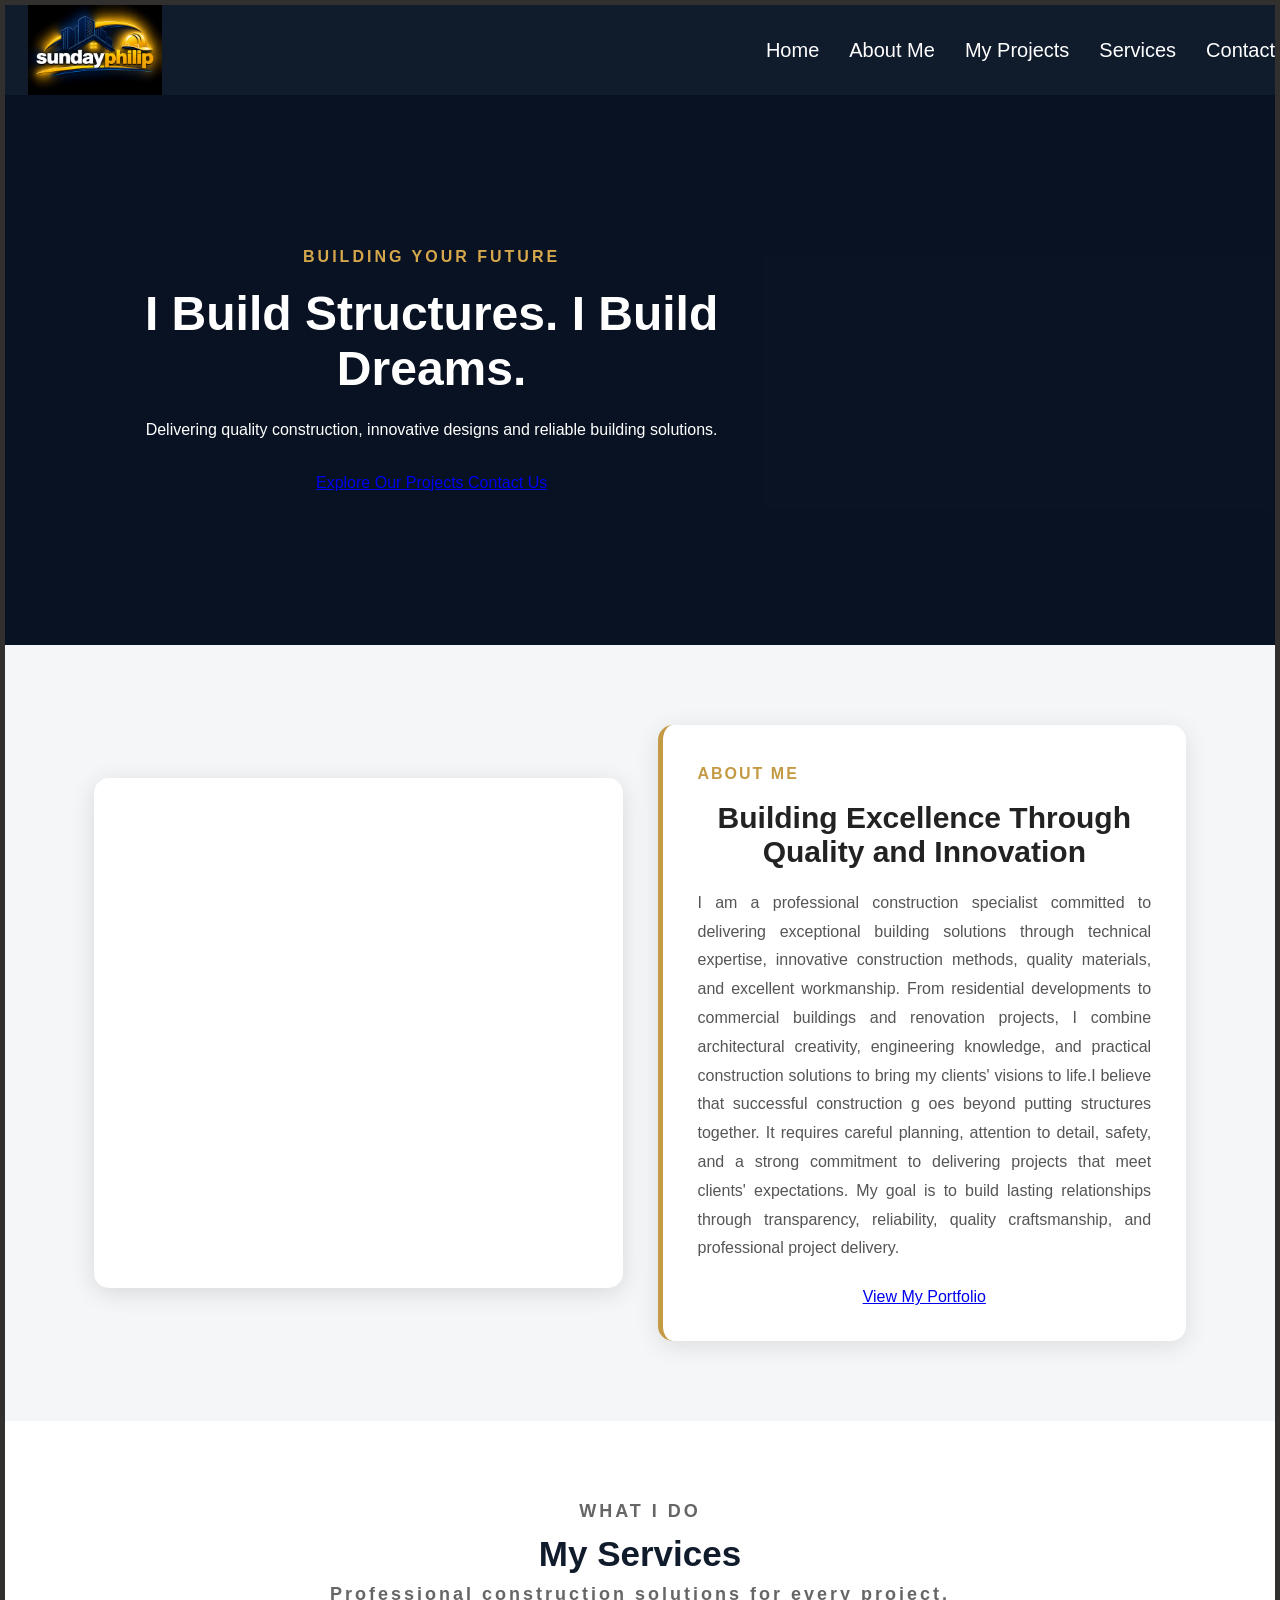
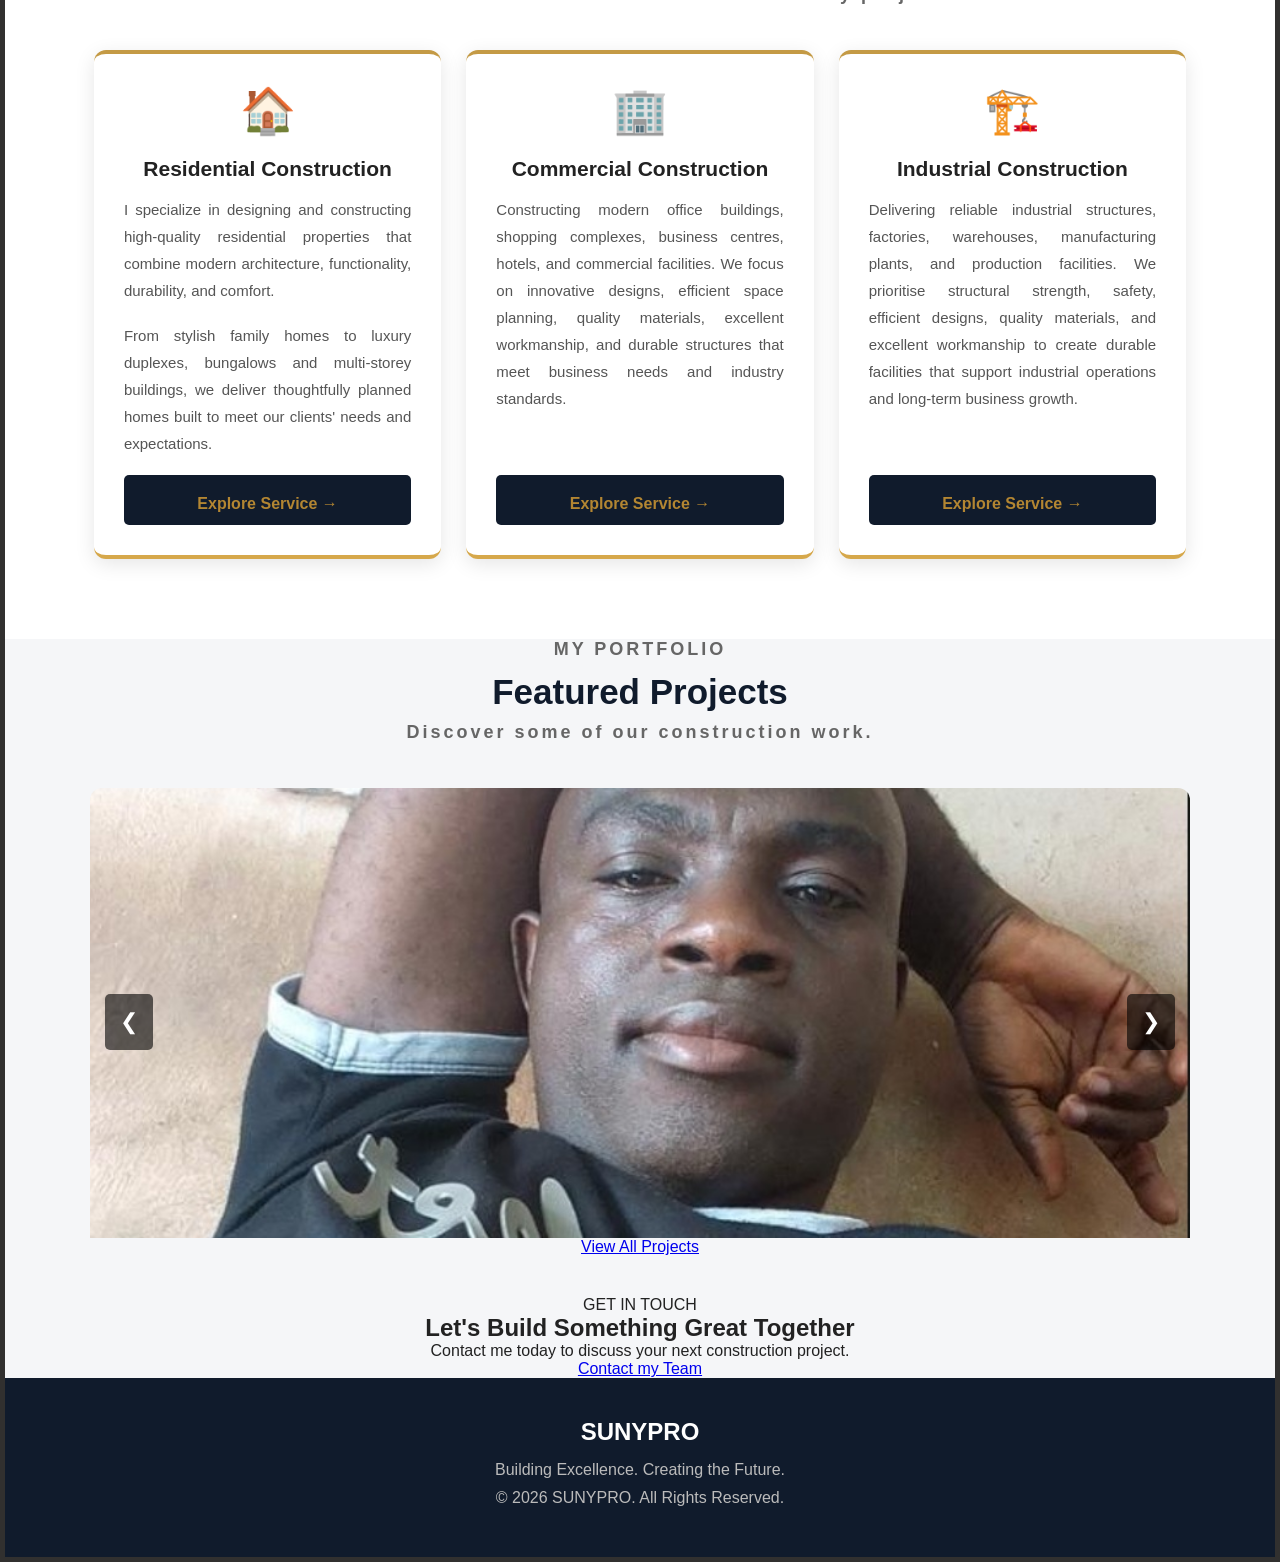
==== index.html @ 5f3d4f03 "Restore index.html to original state" ====
<!DOCTYPE html>
<html lang="en">

<head>
    <meta charset="UTF-8">
    <meta name="viewport" content="width=device-width, initial-scale=1.0">

    <title>BUILDPRO | Construction Company</title>

    <link rel="stylesheet" href="style.css">
</head>

<body>

    <!-- HEADER -->

    <header>

        <div class="logo">
            <img src="logo-1.jpg" alt="SUNYPRO Logo">
        </div>


        <nav>
            <a href="index.html">Home</a>
            <a href="#about">About Me</a>
            <a href="gallery.html">My Projects</a>
            <a href="#services">Services</a>
            <a href="#contact">Contact</a>
        </nav>

    </header>


    <!-- HERO SECTION -->

    <section class="hero">

        <div class="hero-content">

            <p class="subtitle">BUILDING YOUR FUTURE</p>

            <h1>
                I Build Structures.
                <span>I Build Dreams.</span>
            </h1>

            <p>
                Delivering quality construction,
                innovative designs and reliable
                building solutions.
            </p>

            <div class="hero-buttons">

                <a href="gallery.html" class="primary-btn">
                    Explore Our Projects
                </a>

                <a href="#contact" class="secondary-btn">
                    Contact Us
                </a>

            </div>

        </div>

    </section>


    <!-- ABOUT SECTION -->

    <section id="about" class="about">

        <!-- LEFT IMAGE CARD -->
        <div class="about-image-card">
            <div class="about-image"></div>
        </div>

        <!-- RIGHT CONTENT CARD -->
        <div class="about-content">

            <div class="about-card">

                <p class="subtitle">ABOUT ME</p>

                <h2>Building Excellence Through Quality and Innovation</h2>

            <p>    I am a professional construction specialist committed to delivering exceptional 
                building solutions through technical expertise, innovative construction methods, quality
                 materials, and excellent workmanship. From residential developments to commercial buildings
                  and renovation projects, I combine architectural creativity, engineering knowledge, and practical 
                  construction solutions to bring my clients' visions to life.I believe that successful construction g
                  oes beyond putting structures together. It requires careful planning, attention to detail, safety, 
                  and a strong commitment to delivering projects that meet clients' expectations. My goal is to build 
                  lasting relationships through transparency, reliability, quality craftsmanship, and professional project 
                  delivery.</p>

                <a href="gallery.html" class="primary-btn">
                    View My Portfolio
                </a>

            </div>

        </div>

    </section>
    </div>

</section>



    <!-- SERVICES SECTION -->

    <section id="services" class="services">

        <div class="section-heading">
            <p class="subtitle">WHAT I DO</p>
            <h2>My Services</h2>
            <p>Professional construction solutions for every project.</p>
        </div>

        <div class="service-grid">
            
                        
        <div class="service-card">

            <div class="service-icon">🏠</div>

            <h3>Residential Construction</h3>

            <p>
                I specialize in designing and constructing
                high-quality residential properties that combine
                modern architecture, functionality, durability,
                and comfort.
            </p>

            <p>
                From stylish family homes to luxury duplexes,
                bungalows and multi-storey buildings, we deliver
                thoughtfully planned homes built to meet our
                clients' needs and expectations.
            </p>

            <a href="residential.html" class="service-link">
                Explore Service →
            </a>

        </div>



            <div class="service-card">
                <div class="service-icon">🏢</div>
                <h3>Commercial Construction</h3>
                <p>
                Constructing modern office buildings, shopping
                complexes, business centres, hotels, and commercial
                facilities. We focus on innovative designs, efficient
                space planning, quality materials, excellent
                workmanship, and durable structures that meet
                business needs and industry standards.
                </p>
                    <a href="gallery.html" class="service-link">
                        Explore Service →
                    </a>
            </div>

            <div class="service-card">
                <div class="service-icon">🏗️</div>
                <h3>Industrial Construction</h3>
                <p>
                 Delivering reliable industrial structures, factories,
                warehouses, manufacturing plants, and production
                facilities. We prioritise structural strength, safety,
                efficient designs, quality materials, and excellent
                workmanship to create durable facilities that support
                industrial operations and long-term business growth.
                </p>
                    <a href="gallery.html" class="service-link">
                        Explore Service →
                    </a>
            </div>

        </div>

    </section>


    <!-- PROJECT SECTION -->

    <section class="featured-projects">

        <div class="section-heading">

            <p class="subtitle">MY PORTFOLIO</p>

            <h2>Featured Projects</h2>

            <p>Discover some of our construction work.</p>

        </div>


            <div class="featured-slider">

                <div class="slider-track">

                    <div class="slide">
                        <img src="building-1.jpg" alt="Residential project">
                    </div>

                    <div class="slide">
                        <img src="building-2.jpg" alt="Commercial project">
                    </div>

                    <div class="slide">
                        <img src="building-3.jpg" alt="Construction project">
                    </div>

                    <div class="slide">
                        <img src="building-4.jpg" alt="Construction project">
                    </div>
                    

                    <div class="slide">
                        <img src="building-5.jpg" alt="Construction project">
                    </div>

                    <div class="slide">
                        <img src="building-7.jpg" alt="Construction project">
                    </div>

                <button class="slider-btn prev-slide">&#10094;</button>

                <button class="slider-btn next-slide">&#10095;</button>

                <div class="slider-dots"></div>

            </div>


        <div class="project-button">

            <a href="gallery.html" class="primary-btn">
                View All Projects
            </a>

        </div>

    </section>


    <!-- CONTACT SECTION -->

    <section id="contact" class="contact">

        <p class="subtitle">GET IN TOUCH</p>

        <h2>Let's Build Something Great Together</h2>

        <p>
            Contact me today to discuss your next construction project.
        </p>

        <a href="mailto:info@example.com" class="primary-btn">
            Contact my Team
        </a>

    </section>


    <!-- FOOTER -->

    <footer>

        <h2>SUNY<span>PRO</span></h2>

        <p>Building Excellence. Creating the Future.</p>

        <p>&copy; 2026 SUNYPRO. All Rights Reserved.</p>

    </footer>
<script src="script.js"></script>
</body>
</html>
---- style.css ----
/* GENERAL STYLING */
* {
    margin: 0;
    padding: 0;
    box-sizing: border-box;
}

html {
    scroll-behavior: smooth;
}
body {
    font-family: Arial, sans-serif;
    background: #f5f6f8;
    color: #222;
    text-align: center;

    border: 5px solid #31302f;
}

/* HEADER */

header {
    position: sticky;
    top: 0;
    z-index: 1000;
    display: flex;
    justify-content: space-between;
    align-items: center;
    padding: 0 0px 0 0;
    background: #101b2c;
    color: white;
    min-height: 90px;
}

.logo {
    height: 90px;
    display: flex;
    align-items: center;
}

.logo img {
    width: 180px;
    height: 90px;
    object-fit: contain;
    display: block;
}


nav {
    display: flex;
    gap: 30px;
}

nav a {
    text-decoration: none;
    color: white;
    font-size: 20px;
    transition: 0.3s;
}

nav a:hover {
    color: #d6a84b;
}

/* HERO SECTION */

/* HERO SECTION */

.hero {
    min-height: 550px;
    position: relative;
    overflow: hidden;

    display: flex;
    align-items: center;
    padding: 60px 8%;

    color: white;
    background: #101b2c;
}

/* SLIDING BACKGROUND IMAGES */

.hero::before {
    content: "";
    position: absolute;
    inset: 0;

    background-size: cover;
    background-position: center;

    animation: heroSlide 18s infinite;

    z-index: 0;
}

/* DARK OVERLAY */

.hero::after {
    content: "";
    position: absolute;
    inset: 0;

    background: rgba(5, 15, 30, 0.65);

    z-index: 1;
}

/* HERO TEXT */

.hero-content {
    max-width: 650px;
    position: relative;
    z-index: 2;
}

/* BACKGROUND SLIDE ANIMATION */


@keyframes heroSlide {

    0%, 18% {
        background-image: url("building-1.jpg");
        transform: scale(1);
    }

    20%, 38% {
        background-image: url("images/building-2.jpg");
        transform: scale(1.05);
    }

    40%, 58% {
        background-image: url("images/building-3.jpg");
        transform: scale(1);
    }

    60%, 78% {
        background-image: url("images/building-4.jpg");
        transform: scale(1.05);
    }

    80%, 98% {
        background-image: url("imagesbuilding-5.jpg");
        transform: scale(1);
    }

    100% {
        background-image: url("building-1.jpg");
        transform: scale(1);
    }
}


.hero-content {
    max-width: 650px;
}

.hero-content > p:first-child {
    color: #d6a84b;
    letter-spacing: 3px;
    font-weight: bold;
    margin-bottom: 20px;
}

.hero h1 {
    font-size: 48px;
    margin-bottom: 20px;
}

.hero-content > p:nth-child(3) {
    line-height: 1.7;
    margin-bottom: 30px;
}

.hero-btn {
    display: inline-block;
    padding: 14px 28px;
    background: #d6a84b;
    color: #101b2c;
    text-decoration: none;
    font-weight: bold;
    border-radius: 4px;
    transition: 0.3s;
}

.hero-btn:hover {
    background: white;
}

/* GALLERY SECTION */
.gallery-section {
    padding: 80px 8%;
}

.section-heading {
    text-align: center;
    margin-bottom: 35px;
}

.section-heading > p {
    color: #eb9b05;
    font-weight: bold;
    letter-spacing: 3px;
    margin-bottom: 12px;
    font-size: large;
}

.section-heading h2 {
    font-size: 36px;
    color: #101b2c;
    margin-bottom: 12px;
}

.section-heading span {
    color: #777;
}

/* FILTER BUTTONS */
.filters {
    display: flex;
    justify-content: center;
    flex-wrap: wrap;
    gap: 12px;
    margin-bottom: 40px;
}

.filters button {
    padding: 11px 22px;
    border: 1px solid #d6a84b;
    background: white;
    color: #101b2c;
    cursor: pointer;
    border-radius: 4px;
    transition: 0.3s;
}

.filters button:hover,
.filters button.active {
    background: #101b2c;
    color: white;
}

/* IMAGE GRID */
.gallery-grid {
    display: grid;
    grid-template-columns: repeat(3, 1fr);
    gap: 25px;
}

.gallery-item {
    position: relative;
    overflow: hidden;
    background: white;
    border-radius: 7px;
    cursor: pointer;
    box-shadow: 0 5px 20px rgba(0,0,0,0.08);
    transition: 0.3s;
}

.gallery-item:hover {
    transform: translateY(-7px);
    box-shadow: 0 12px 25px rgba(0,0,0,0.15);
}

.gallery-item img {
    width: 100%;
    height: 250px;
    object-fit: cover;
    display: block;
    transition: transform 0.5s;
}

.gallery-item:hover img {
    transform: scale(1.08);
}

.image-info {
    padding: 20px;
}

.image-info h3 {
    color: #101b2c;
    margin-bottom: 8px;
    font-size: 19px;
}

.image-info p {
    color: #888;
    font-size: 14px;
}

/* HIDE FILTERED IMAGES */
.gallery-item.hide {
    display: none;
}

/* LIGHTBOX */
.lightbox {
    display: none;
    position: fixed;
    z-index: 1000;
    inset: 0;
    background: rgba(0,0,0,0.95);

    justify-content: center;
    align-items: center;
    flex-direction: column;
    padding: 60px 20px 30px;
}

.lightbox img {
    max-width: 85%;
    max-height: 75vh;
    object-fit: contain;
}

.lightbox p {
    color: white;
    margin-top: 18px;
    text-align: center;
}

.close,
.prev,
.next {
    position: absolute;
    border: none;
    background: transparent;
    color: white;
    font-size: 35px;
    cursor: pointer;
}

.close {
    top: 20px;
    right: 35px;
}

.prev {
    left: 25px;
}

.next {
    right: 25px;
}

/* FOOTER */
footer {
    background: #101b2c;
    color: white;
    text-align: center;
    padding: 40px 20px;
}

footer h2 {
    margin-bottom: 15px;
}

footer p {
    margin: 10px 0;
    color: #bbb;
}

/* RESPONSIVE DESIGN */
@media (max-width: 900px) {

    .gallery-grid {
        grid-template-columns: repeat(2, 1fr);
    }

    .hero h1 {
        font-size: 38px;
    }
}

@media (max-width: 600px) {

    header {
        flex-direction: column;
        gap: 20px;
    }

    nav {
        gap: 15px;
        flex-wrap: wrap;
        justify-content: center;
    }

    .gallery-section {
        padding: 55px 5%;
    }

    .gallery-grid {
        grid-template-columns: 1fr;
    }

    .hero {
        min-height: 380px;
    }

    .hero h1 {
        font-size: 32px;
    }

    .section-heading h2 {
        font-size: 28px;
    }

    .lightbox img {
        max-width: 95%;
    }

    .prev {
        left: 5px;
    }

    .next {
        right: 5px;
    }
}


/* HOMEPAGE FEATURED PROJECTS SLIDER */

.featured-slider {
    position: relative;
    width: 90%;
    max-width: 1100px;
    margin: 40px auto;
    overflow: hidden;
    border-radius: 12px;
}

.slider-track {
    display: flex;
    transition: transform 0.6s ease-in-out;
}

.slide {
    flex: 0 0 100%;
    min-width: 100%;
}

.slide img {
    display: block;
    width: 100%;
    height: 450px;
    object-fit: cover;
}

/* PREVIOUS AND NEXT BUTTONS */

.slider-btn {
    position: absolute;
    top: 50%;
    transform: translateY(-50%);
    background: rgba(0, 0, 0, 0.6);
    color: white;
    border: none;
    padding: 15px;
    font-size: 22px;
    cursor: pointer;
    border-radius: 5px;
}

.prev-slide {
    left: 15px;
}

.next-slide {
    right: 15px;
}

/* SLIDER DOTS */

.slider-dots {
    display: flex;
    justify-content: center;
    gap: 10px;
    padding: 15px;
}

.slider-dot {
    width: 12px;
    height: 12px;
    border: none;
    border-radius: 50%;
    background: #aaa;
    cursor: pointer;
}

.slider-dot.active {
    background: #f39c12;
}

/* MOBILE RESPONSIVENESS */

@media (max-width: 600px) {
    .slide img {
        height: 250px;
    }

    .slider-btn {
        padding: 10px;
        font-size: 16px;
    }
}



/* SERVICE CARD DESIGN */

.service-card {
    background: white;
    padding: 35px 25px;
    border-radius: 12px;
    text-align: center;
    box-shadow: 0 5px 20px rgba(0,0,0,0.08);
    border-bottom: 4px solid #d6a84b;
    transition: 0.3s ease;
}

.service-card:hover {
    transform: translateY(-10px);
    box-shadow: 0 12px 25px rgba(0,0,0,0.15);
}

.service-icon {
    font-size: 50px;
    margin-bottom: 20px;
}

.service-card h3 {
    color: #101b2c;
    font-size: 21px;
    margin-bottom: 15px;
}

.service-card p {
    color: #111010;
    line-height: 1.7;
    margin-bottom: 20px;
    text-align: center;
    font-size: 18px;

}

.service-link {
    display: inline-block;
    background: #101b2c;
    color: white;
    padding: 12px 20px;
    text-decoration: none;
    border-radius: 5px;
    transition: 0.3s;
}

.service-link:hover {
    background: #d6a84b;
    color: #101b2c;
}


/* ABOUT SECTION */

.about {
    display: grid;
    grid-template-columns: 1fr 1fr;
    align-items: center;
    gap: 35px;
    padding: 80px 7%;
    background: #f5f6f8;
}

/* LEFT IMAGE CARD */

.about-image-card {
    background: white;
    padding: 15px;
    border-radius: 15px;
    box-shadow: 0 5px 25px rgba(0,0,0,0.12);
}

.about-image {
    width: 100%;
    min-height: 480px;
    background: url("images/building-7.jpg") center/cover no-repeat;
    border-radius: 10px;
}

/* RIGHT CONTENT CARD */

.about-content {
    width: 100%;
}

.about-card {
    background: white;
    padding: 35px;
    border-radius: 15px;
    box-shadow: 0 5px 25px rgba(0,0,0,0.10);
    border-left: 5px solid #c49a45;
}

.about-card .subtitle {
    color: #c49a45;
    font-weight: bold;
    letter-spacing: 2px;
    margin-bottom: 12px;
}

.about-card h2 {
    font-size: 30px;
    margin-bottom: 20px;
    color: #222;
}

.about-card p {
    text-align: justify;
    line-height: 1.8;
    color: #555;
    margin-bottom: 15px;
}

.about-card .primary-btn {
    display: inline-block;
    margin-top: 10px;
}

/* ABOUT RESPONSIVENESS */

@media (max-width: 900px) {
    .about {
        grid-template-columns: 1fr;
    }

    .about-image {
        min-height: 350px;
    }
}

@media (max-width: 600px) {
    .about {
        padding: 45px 5%;
        gap: 25px;
    }

    .about-image {
        min-height: 260px;
    }

    .about-card {
        padding: 22px;
    }

    .about-card h2 {
        font-size: 24px;
    }
}

.about-card p {
    text-align: justify;
    line-height: 1.8;
    color: #555;
    margin-bottom: 15px;
}


/* SERVICES SECTION */

.services {
    padding: 80px 7%;
    background: #ffffff;
}

.section-heading {
    text-align: center;
    margin-bottom: 45px;
}

.section-heading h2 {
    font-size: 35px;
    margin: 10px 0;
}

.section-heading p {
    color: #666;
}


/* SERVICE GRID */

.service-grid {
    display: grid;
    grid-template-columns: repeat(3, minmax(0, 1fr));
    gap: 25px;
    align-items: stretch;
}


/* SERVICE CARDS */

.service-card {
    background: #ffffff;
    padding: 30px;
    border-radius: 12px;
    box-shadow: 0 5px 20px rgba(0,0,0,0.10);
    border-top: 4px solid #c49a45;

    display: flex;
    flex-direction: column;

    transition: transform 0.3s ease,
                box-shadow 0.3s ease;
}

.service-card:hover {
    transform: translateY(-8px);
    box-shadow: 0 10px 30px rgba(0,0,0,0.15);
}

.service-icon {
    font-size: 45px;
    margin-bottom: 20px;
}

.service-card h3 {
    font-size: 21px;
    margin-bottom: 15px;
    color: #222;
}

.service-card p {
    font-size: 15px;
    line-height: 1.8;
    color: #555;
    text-align: justify;
    margin-bottom: 18px;
}

.service-link {
    display: inline-block;
    margin-top: auto;
    padding-top: 20px;
    color: #b38632;
    font-weight: bold;
    text-decoration: none;
}

.service-link:hover {
    color: #222;
}


/* TABLET */

@media (max-width: 900px) {

    .about {
        grid-template-columns: 1fr;
    }

    .about-image {
        min-height: 350px;
    }

    .service-grid {
        grid-template-columns: repeat(2, 1fr);
    }

}


/* MOBILE */

@media (max-width: 600px) {

    .about {
        padding: 45px 5%;
        gap: 25px;
    }

    .about-image {
        min-height: 260px;
    }

    .about-card {
        padding: 22px;
    }

    .about-card h2 {
        font-size: 24px;
    }

    .services {
        padding: 50px 5%;
    }

    .section-heading h2 {
        font-size: 28px;
    }

    .service-grid {
        grid-template-columns: 1fr;
        gap: 25px;
    }

    .service-card {
        padding: 25px;
    }

}

@media (max-width: 768px) {

    .about {
        grid-template-columns: 1fr;
        padding: 40px 5%;
    }

    .about-image {
        height: 300px;
    }

    .about-card {
        padding: 25px;
    }

}
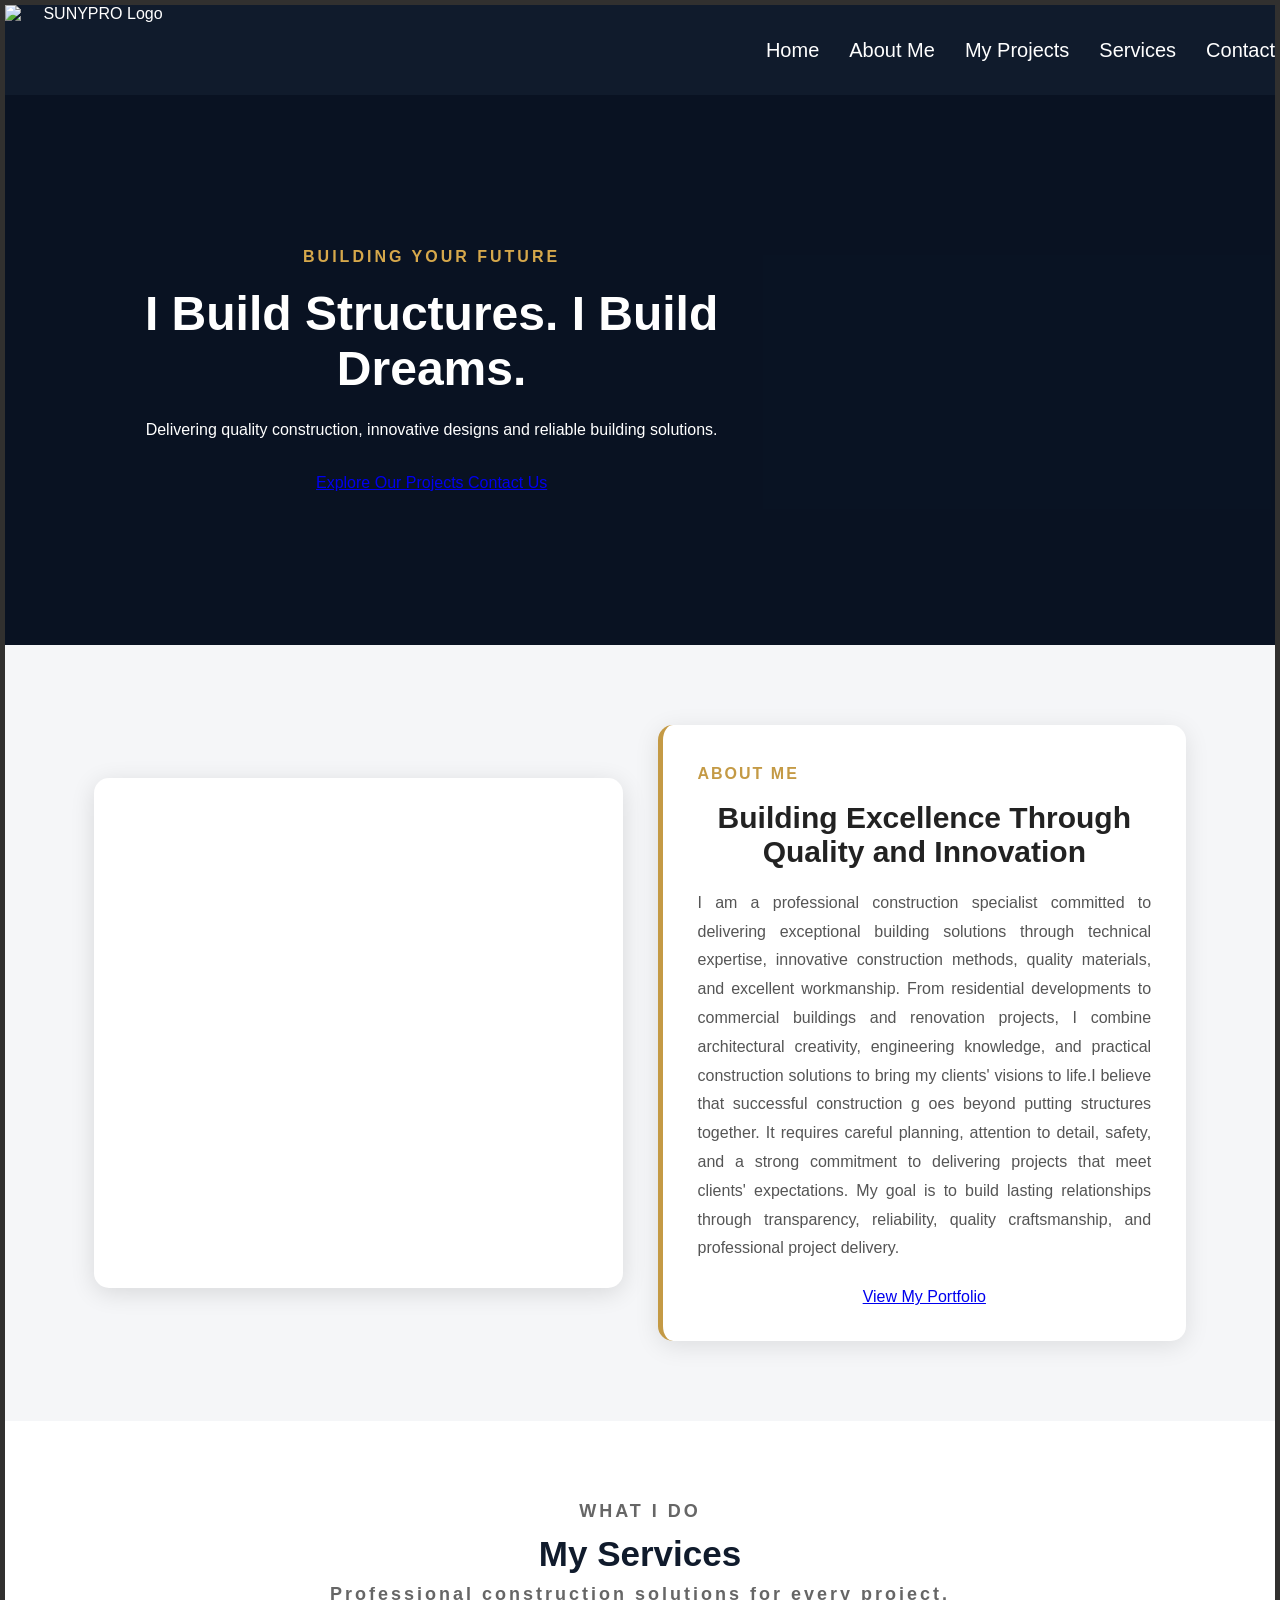
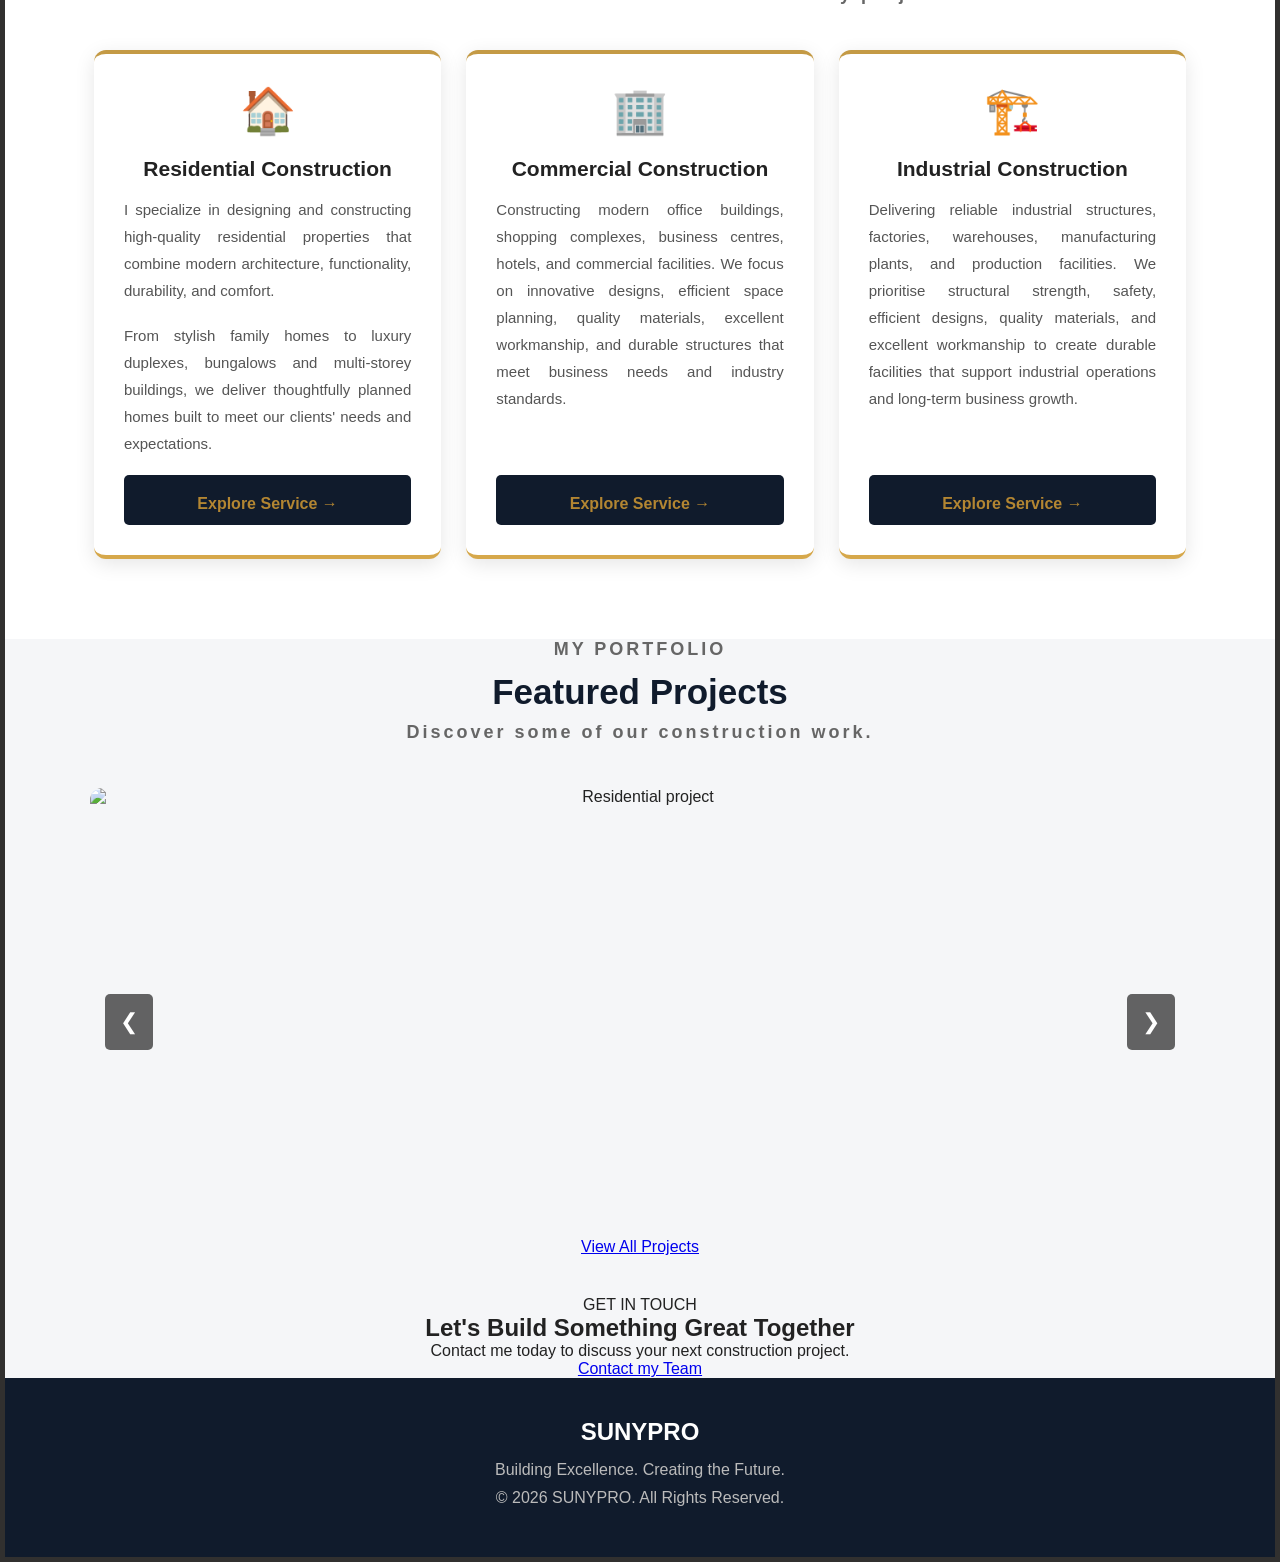
==== commit 2876c8b6: "Refactor index.html with new image paths Updated image paths and added hero background slides." ====
--- a/index.html
+++ b/index.html
@@ -18,7 +18,7 @@
     <header>
 
         <div class="logo">
-            <img src="logo-1.jpg" alt="SUNYPRO Logo">
+            <img src="images/logo-1.jpg" alt="SUNYPRO Logo">
         </div>
 
 
@@ -36,6 +36,16 @@
     <!-- HERO SECTION -->
 
     <section class="hero">
+        <!-- HERO BACKGROUND SLIDES -->
+
+                <div class="hero-bg"></div>
+                <div class="hero-bg"></div>
+
+                <!-- HERO CONTENT -->
+
+                <div class="hero-content">
+                    <!-- Keep your existing hero text and buttons here -->
+                </div>
 
         <div class="hero-content">
 
@@ -210,28 +220,28 @@
                 <div class="slider-track">
 
                     <div class="slide">
-                        <img src="building-1.jpg" alt="Residential project">
-                    </div>
-
-                    <div class="slide">
-                        <img src="building-2.jpg" alt="Commercial project">
-                    </div>
-
-                    <div class="slide">
-                        <img src="building-3.jpg" alt="Construction project">
-                    </div>
-
-                    <div class="slide">
-                        <img src="building-4.jpg" alt="Construction project">
+                        <img src="images/building-1.jpg" alt="Residential project">
+                    </div>
+
+                    <div class="slide">
+                        <img src="images/building-2.jpg" alt="Commercial project">
+                    </div>
+
+                    <div class="slide">
+                        <img src="images/building-3.jpg" alt="Construction project">
+                    </div>
+
+                    <div class="slide">
+                        <img src="images/building-4.jpg" alt="Construction project">
                     </div>
                     
 
                     <div class="slide">
-                        <img src="building-5.jpg" alt="Construction project">
-                    </div>
-
-                    <div class="slide">
-                        <img src="building-7.jpg" alt="Construction project">
+                        <img src="images/building-5.jpg" alt="Construction project">
+                    </div>
+
+                    <div class="slide">
+                        <img src="images/building-7.jpg" alt="Construction project">
                     </div>
 
                 <button class="slider-btn prev-slide">&#10094;</button>
--- a/style.css
+++ b/style.css
@@ -126,22 +126,22 @@
     }
 
     20%, 38% {
-        background-image: url("images/building-2.jpg");
+        background-image: url("building-2.jpg");
         transform: scale(1.05);
     }
 
     40%, 58% {
-        background-image: url("images/building-3.jpg");
+        background-image: url("building-3.jpg");
         transform: scale(1);
     }
 
     60%, 78% {
-        background-image: url("images/building-4.jpg");
+        background-image: url("building-4.jpg");
         transform: scale(1.05);
     }
 
     80%, 98% {
-        background-image: url("imagesbuilding-5.jpg");
+        background-image: url("building-5.jpg");
         transform: scale(1);
     }
 
@@ -585,7 +585,7 @@
 .about-image {
     width: 100%;
     min-height: 480px;
-    background: url("images/building-7.jpg") center/cover no-repeat;
+    background: url("building-7.jpg") center/cover no-repeat;
     border-radius: 10px;
 }
 
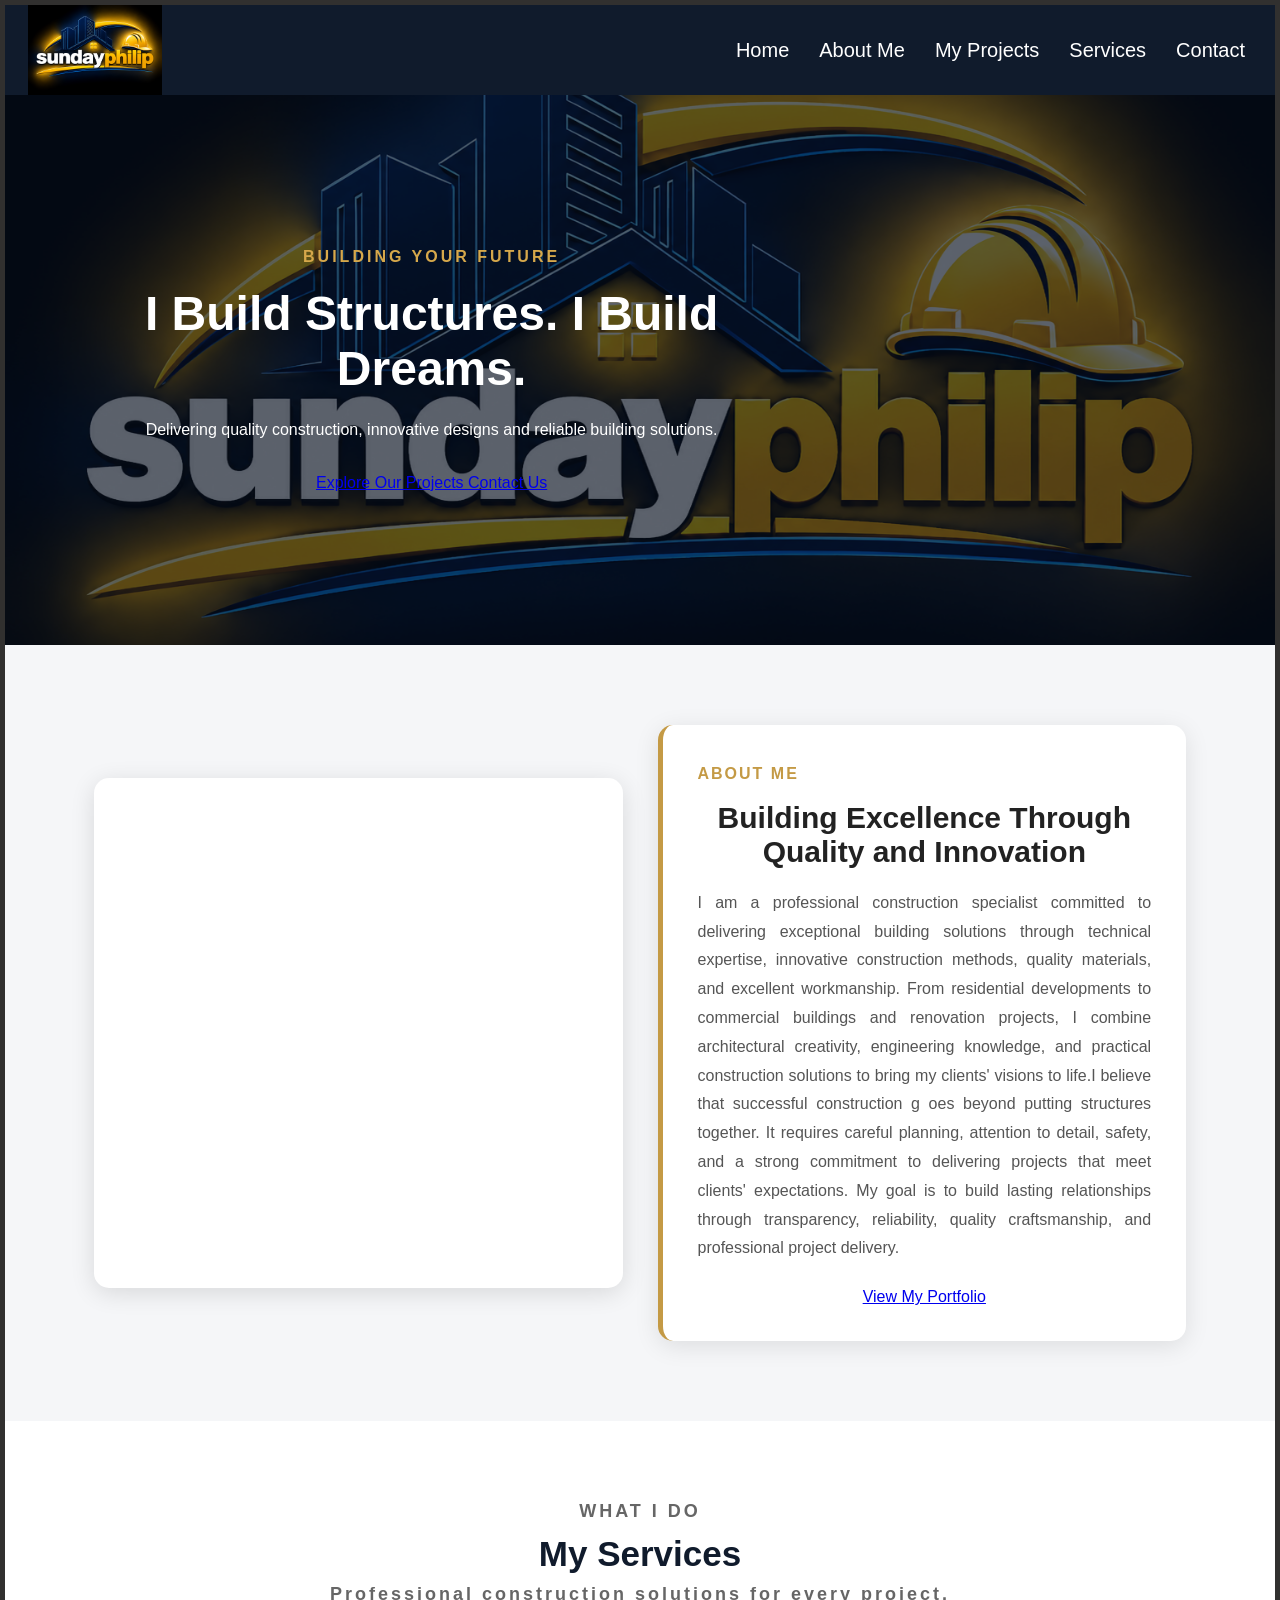
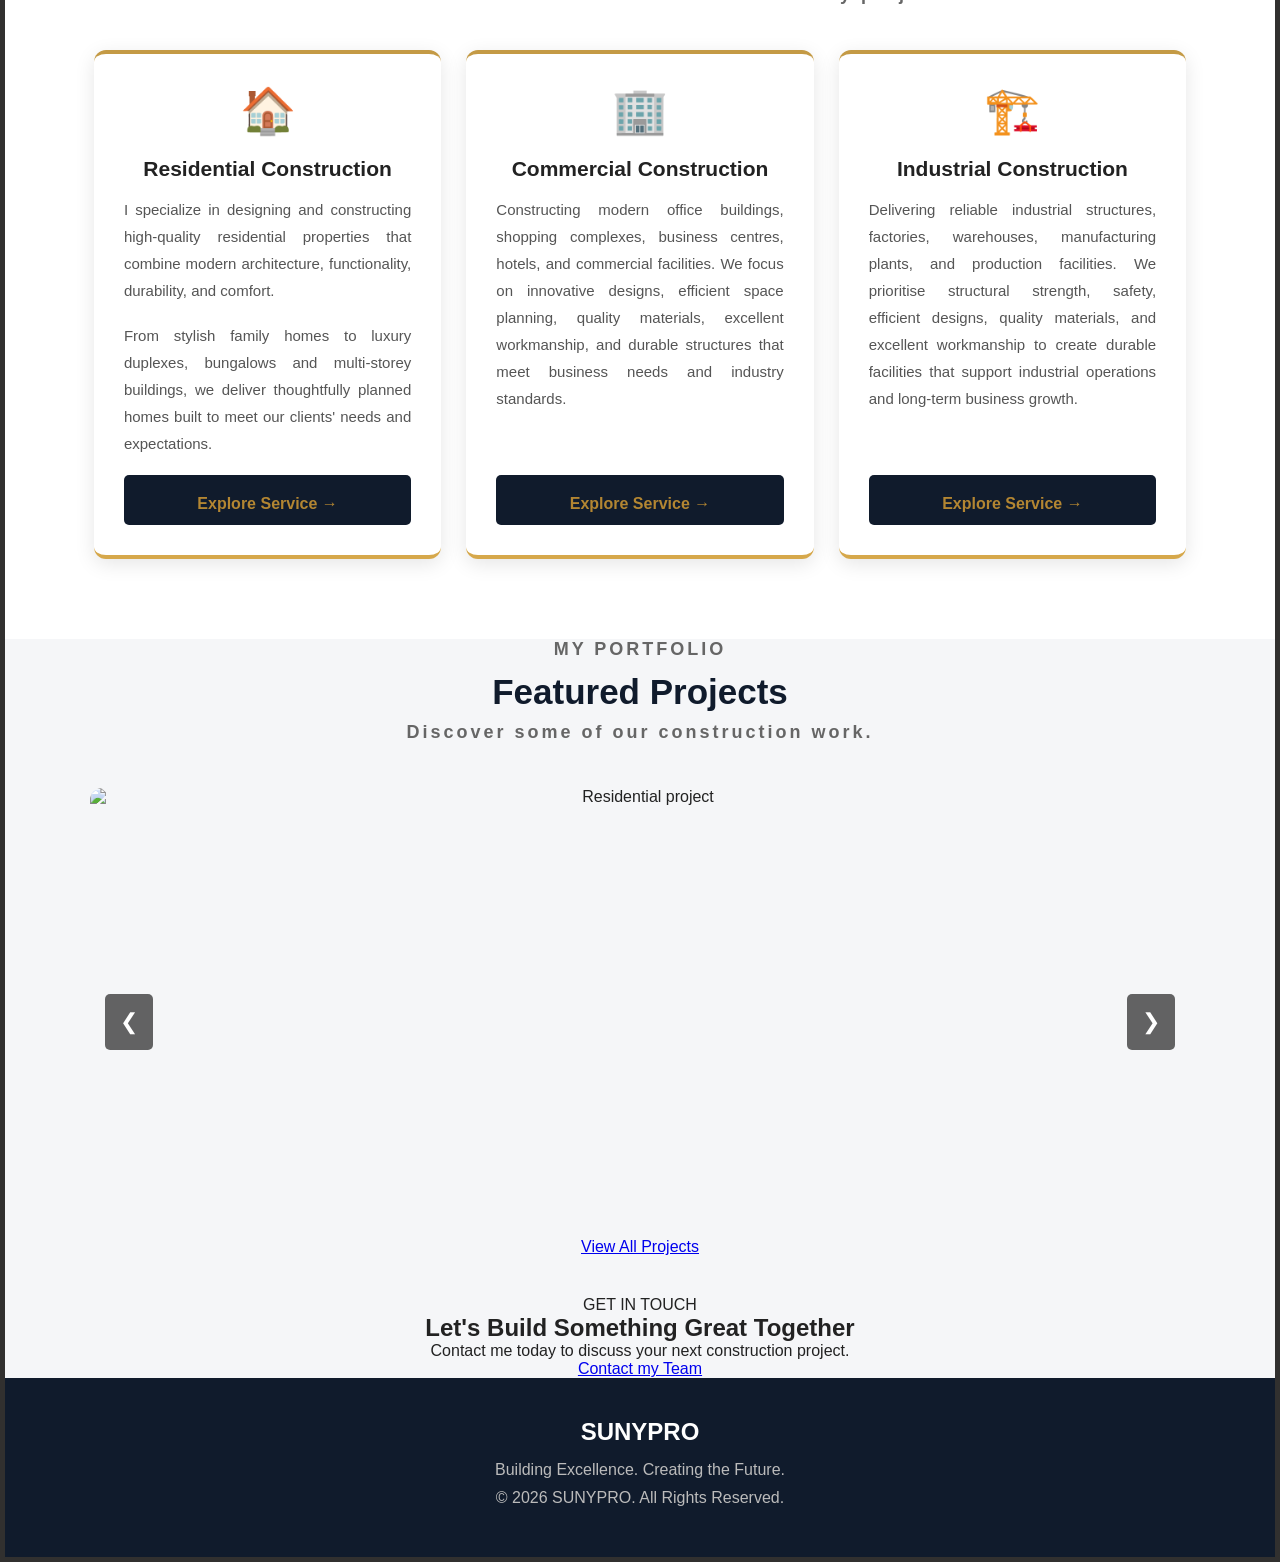
==== commit 093775f4: "Update index.html" ====
--- a/index.html
+++ b/index.html
@@ -18,7 +18,7 @@
     <header>
 
         <div class="logo">
-            <img src="images/logo-1.jpg" alt="SUNYPRO Logo">
+            <img src="logo-1.jpg" alt="SUNYPRO Logo">
         </div>
 
 
--- a/style.css
+++ b/style.css
@@ -27,7 +27,7 @@
     display: flex;
     justify-content: space-between;
     align-items: center;
-    padding: 0 0px 0 0;
+    padding: 0 30px 0 0;
     background: #101b2c;
     color: white;
     min-height: 90px;
@@ -81,18 +81,39 @@
 }
 
 /* SLIDING BACKGROUND IMAGES */
-
-.hero::before {
-    content: "";
+/* HERO SECTION */
+
+.hero {
+    min-height: 550px;
+    position: relative;
+    overflow: hidden;
+
+    display: flex;
+    align-items: center;
+    padding: 60px 8%;
+
+    background: #101b2c;
+    color: white;
+}
+
+/* HERO BACKGROUND SLIDES */
+
+.hero-bg {
     position: absolute;
     inset: 0;
 
     background-size: cover;
     background-position: center;
-
-    animation: heroSlide 18s infinite;
-
-    z-index: 0;
+    background-repeat: no-repeat;
+
+    opacity: 0;
+    transition: opacity 1.5s ease-in-out;
+}
+
+/* ACTIVE SLIDE */
+
+.hero-bg.active {
+    opacity: 1;
 }
 
 /* DARK OVERLAY */
@@ -103,54 +124,17 @@
     inset: 0;
 
     background: rgba(5, 15, 30, 0.65);
-
     z-index: 1;
-}
-
-/* HERO TEXT */
+    pointer-events: none;
+}
+
+/* HERO CONTENT */
 
 .hero-content {
-    max-width: 650px;
     position: relative;
     z-index: 2;
-}
-
-/* BACKGROUND SLIDE ANIMATION */
-
-
-@keyframes heroSlide {
-
-    0%, 18% {
-        background-image: url("building-1.jpg");
-        transform: scale(1);
-    }
-
-    20%, 38% {
-        background-image: url("building-2.jpg");
-        transform: scale(1.05);
-    }
-
-    40%, 58% {
-        background-image: url("building-3.jpg");
-        transform: scale(1);
-    }
-
-    60%, 78% {
-        background-image: url("building-4.jpg");
-        transform: scale(1.05);
-    }
-
-    80%, 98% {
-        background-image: url("building-5.jpg");
-        transform: scale(1);
-    }
-
-    100% {
-        background-image: url("building-1.jpg");
-        transform: scale(1);
-    }
-}
-
+    max-width: 650px;
+}
 
 .hero-content {
     max-width: 650px;
@@ -585,7 +569,7 @@
 .about-image {
     width: 100%;
     min-height: 480px;
-    background: url("building-7.jpg") center/cover no-repeat;
+    background: url("images/building-7.jpg") center/cover no-repeat;
     border-radius: 10px;
 }
 
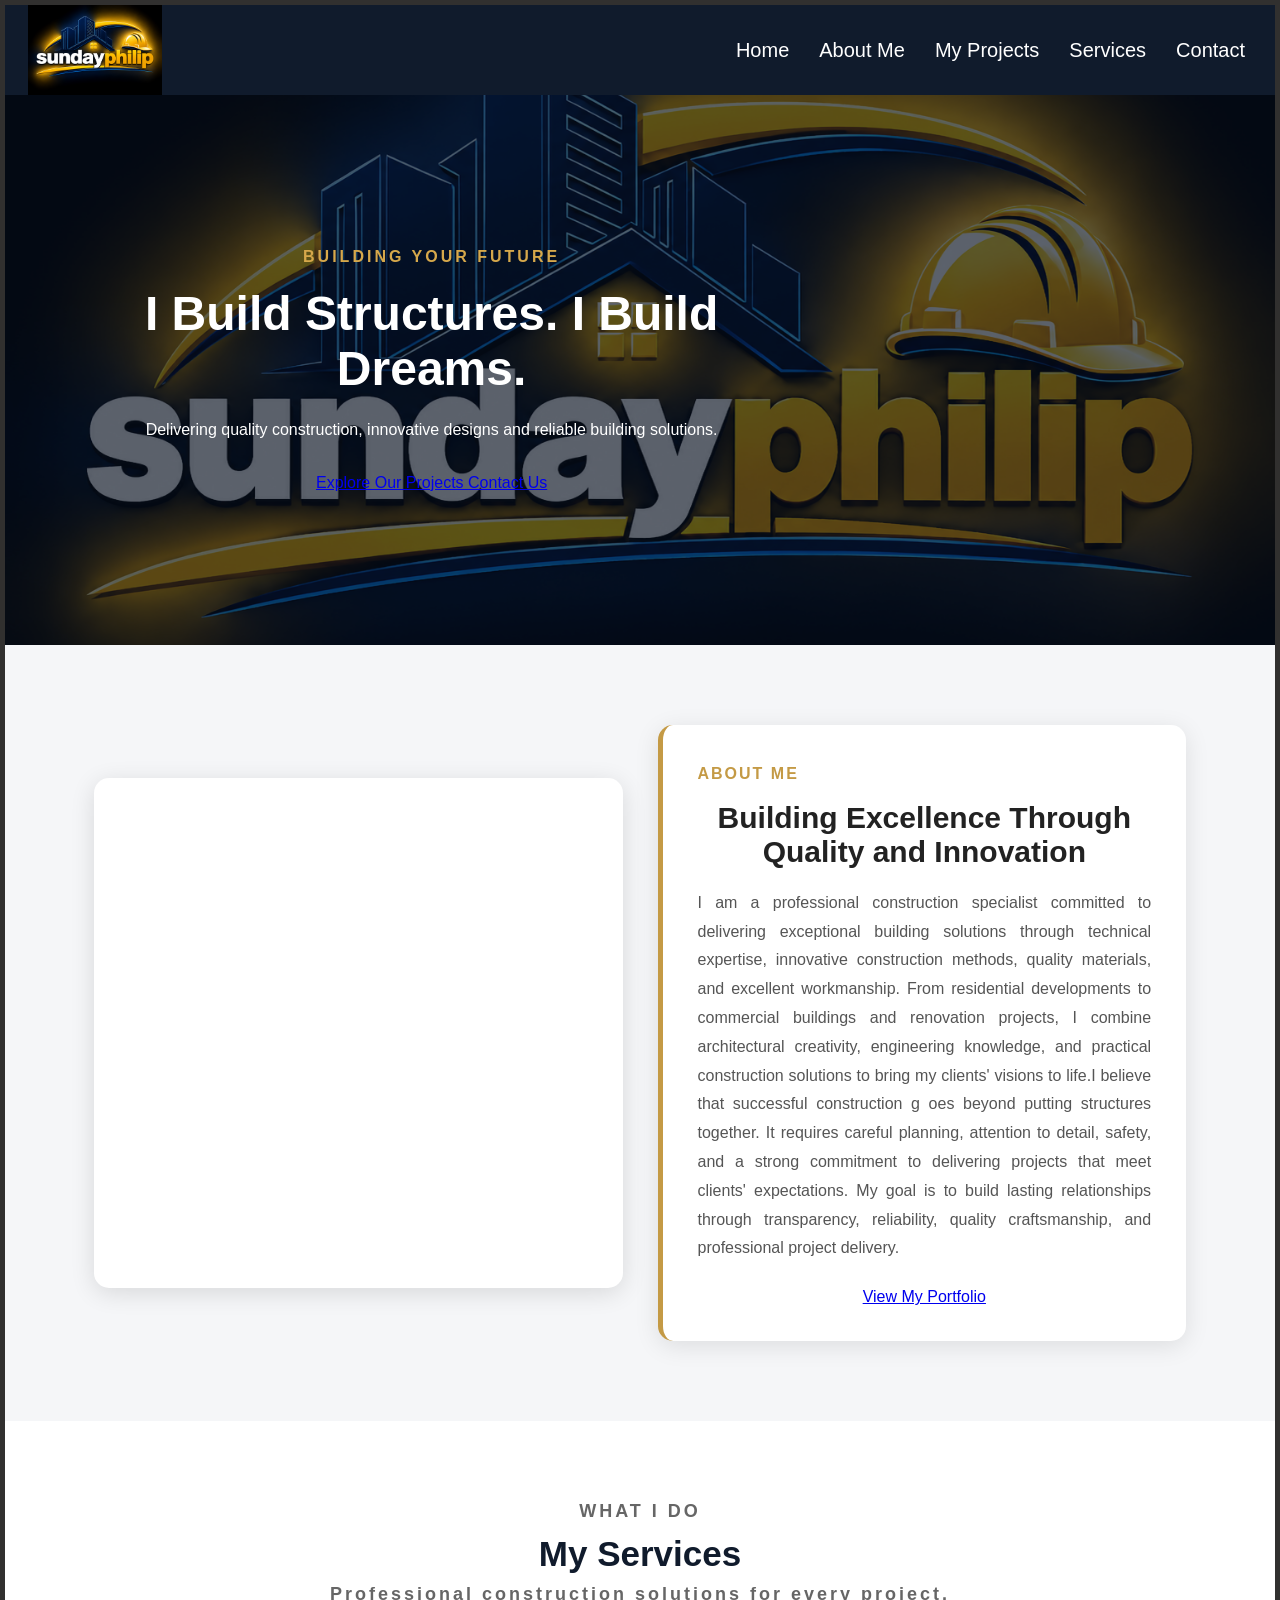
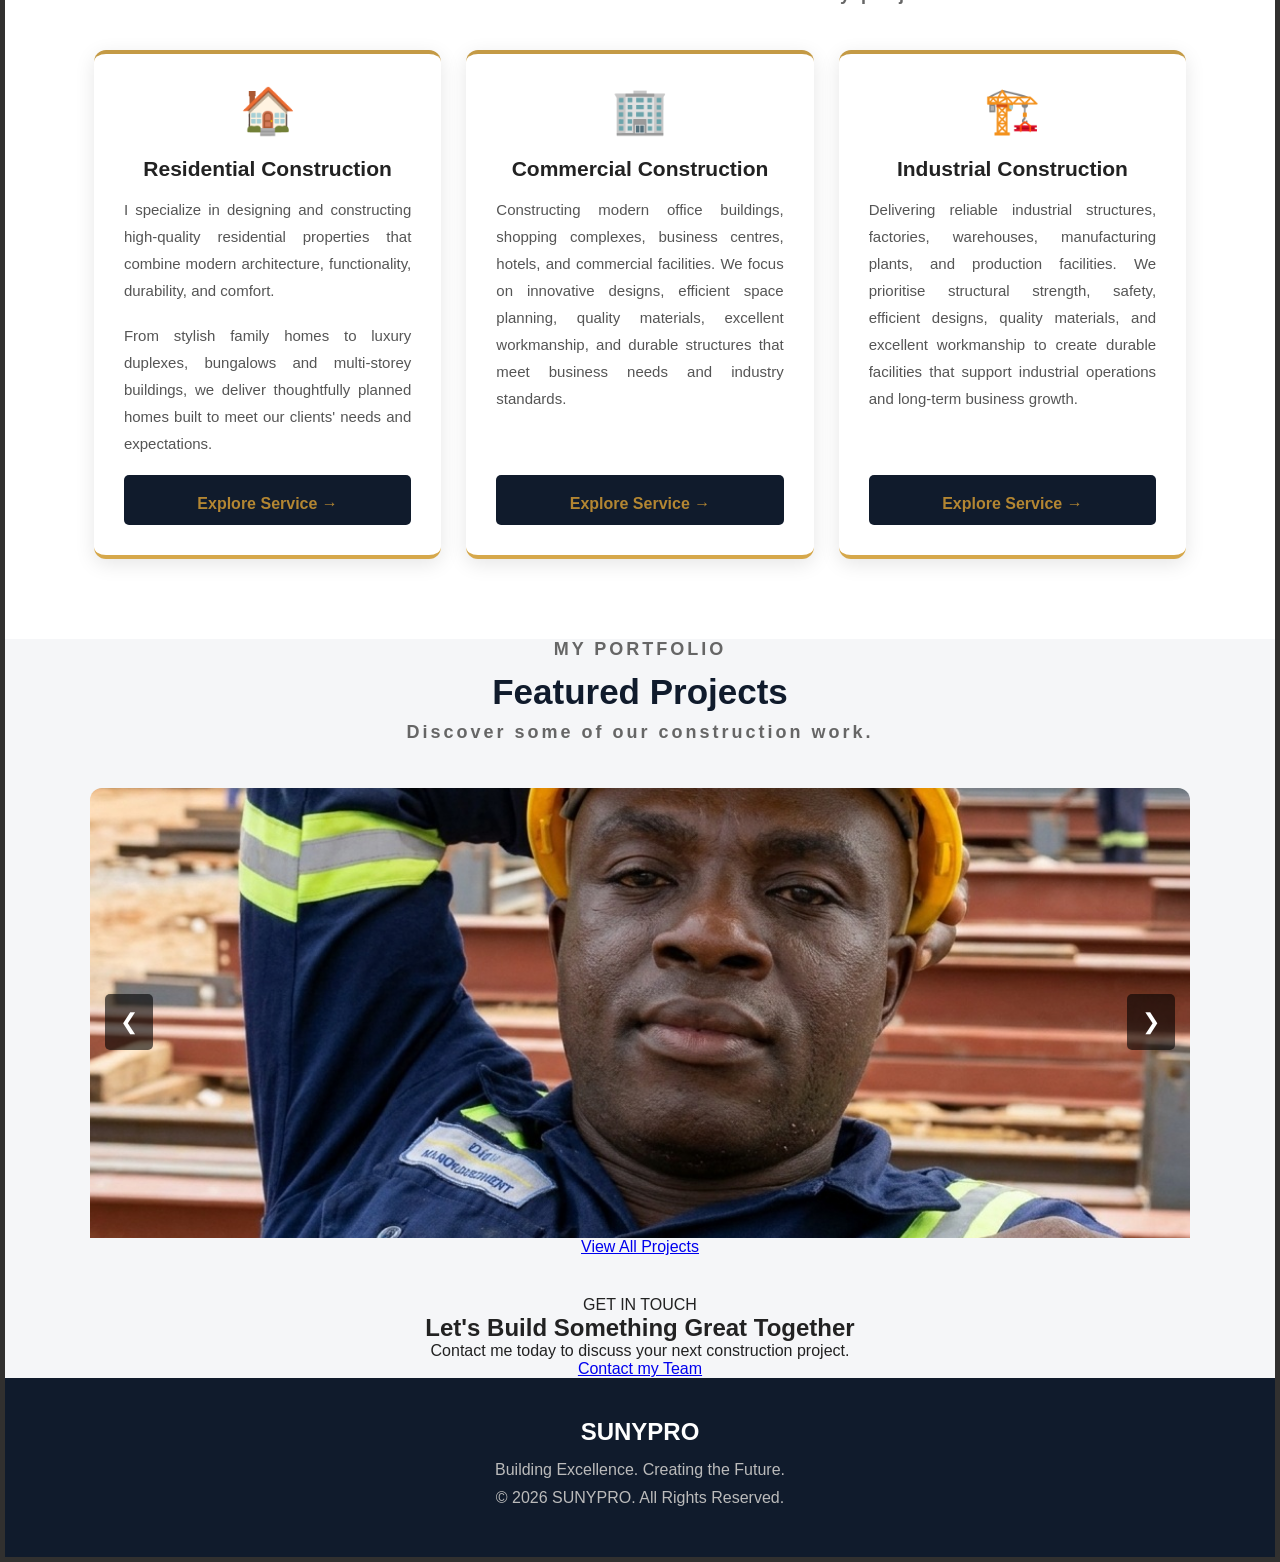
==== commit 1c583d5f: "Restore index.html with original content" ====
--- a/index.html
+++ b/index.html
@@ -220,28 +220,28 @@
                 <div class="slider-track">
 
                     <div class="slide">
-                        <img src="images/building-1.jpg" alt="Residential project">
-                    </div>
-
-                    <div class="slide">
-                        <img src="images/building-2.jpg" alt="Commercial project">
-                    </div>
-
-                    <div class="slide">
-                        <img src="images/building-3.jpg" alt="Construction project">
-                    </div>
-
-                    <div class="slide">
-                        <img src="images/building-4.jpg" alt="Construction project">
+                        <img src="building-1.jpg" alt="Residential project">
+                    </div>
+
+                    <div class="slide">
+                        <img src="building-2.jpg" alt="Commercial project">
+                    </div>
+
+                    <div class="slide">
+                        <img src="building-3.jpg" alt="Construction project">
+                    </div>
+
+                    <div class="slide">
+                        <img src="building-4.jpg" alt="Construction project">
                     </div>
                     
 
                     <div class="slide">
-                        <img src="images/building-5.jpg" alt="Construction project">
-                    </div>
-
-                    <div class="slide">
-                        <img src="images/building-7.jpg" alt="Construction project">
+                        <img src="building-5.jpg" alt="Construction project">
+                    </div>
+
+                    <div class="slide">
+                        <img src="building-7.jpg" alt="Construction project">
                     </div>
 
                 <button class="slider-btn prev-slide">&#10094;</button>
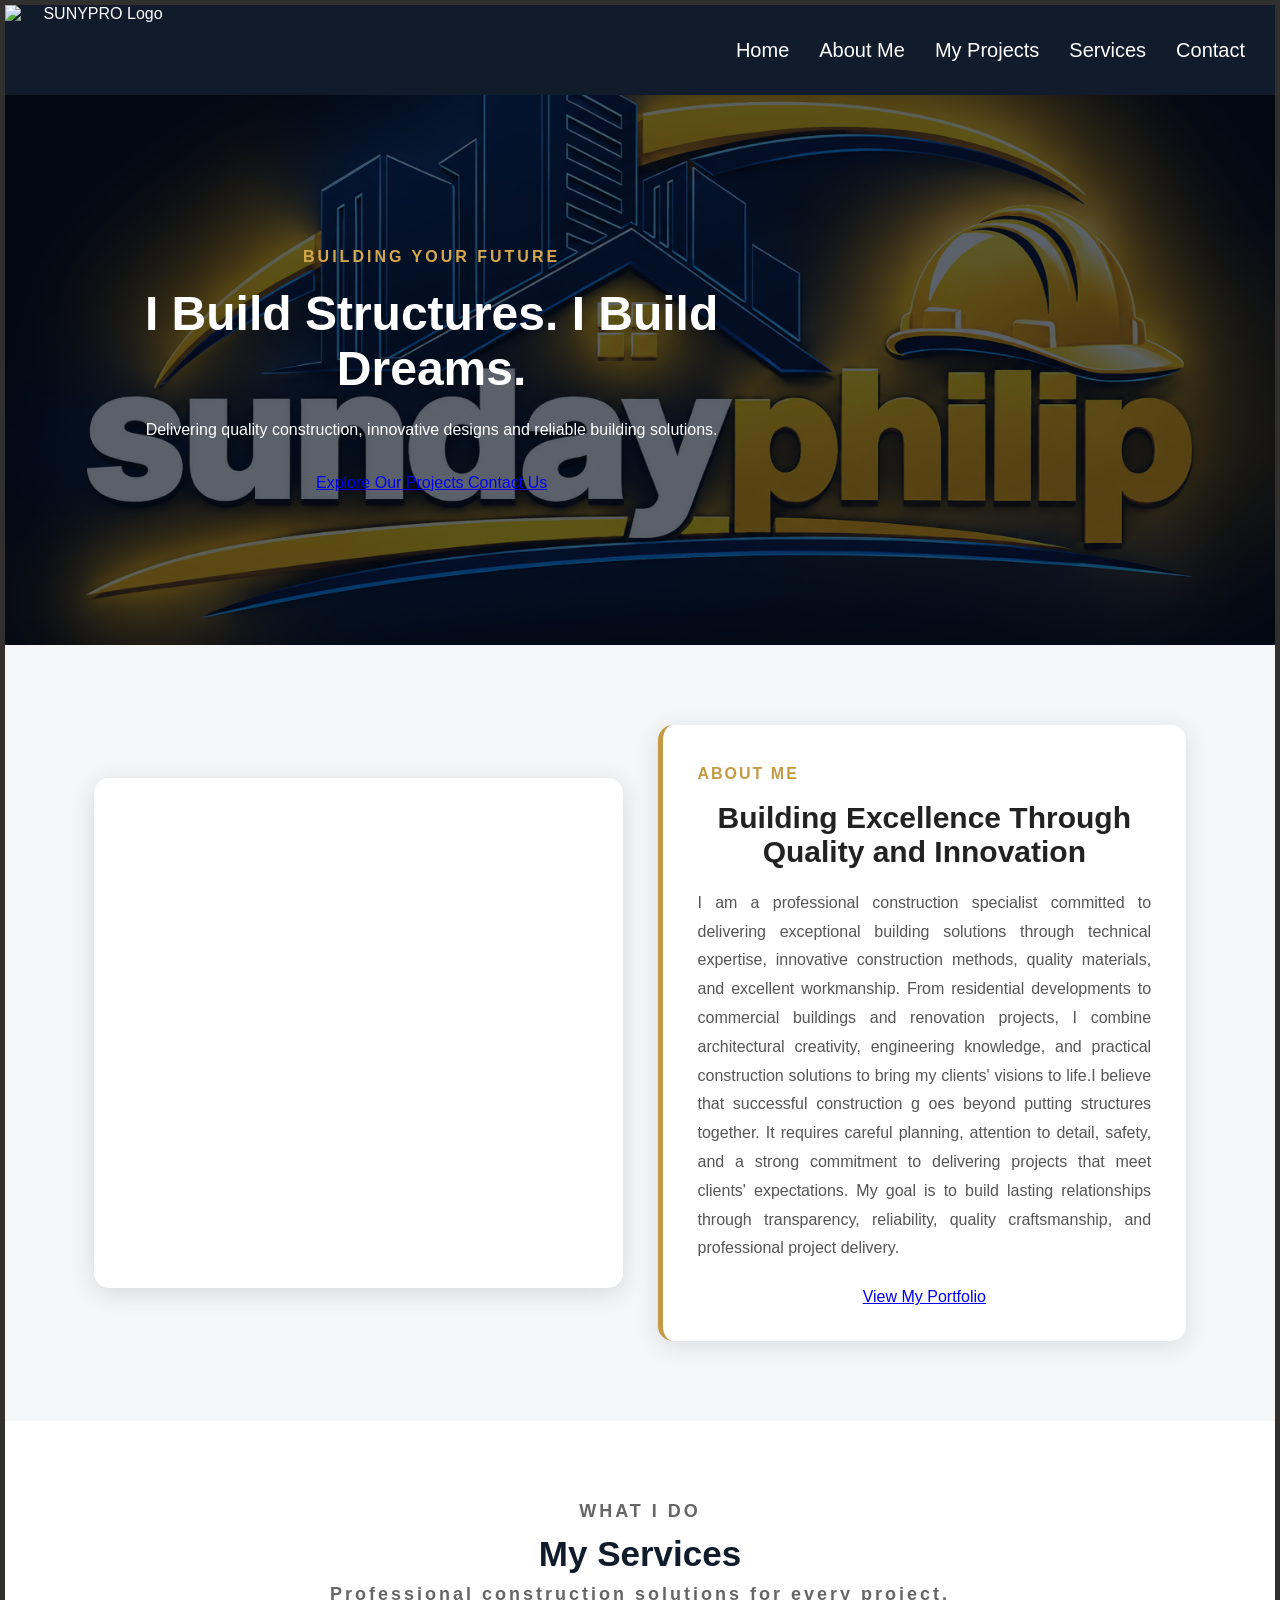
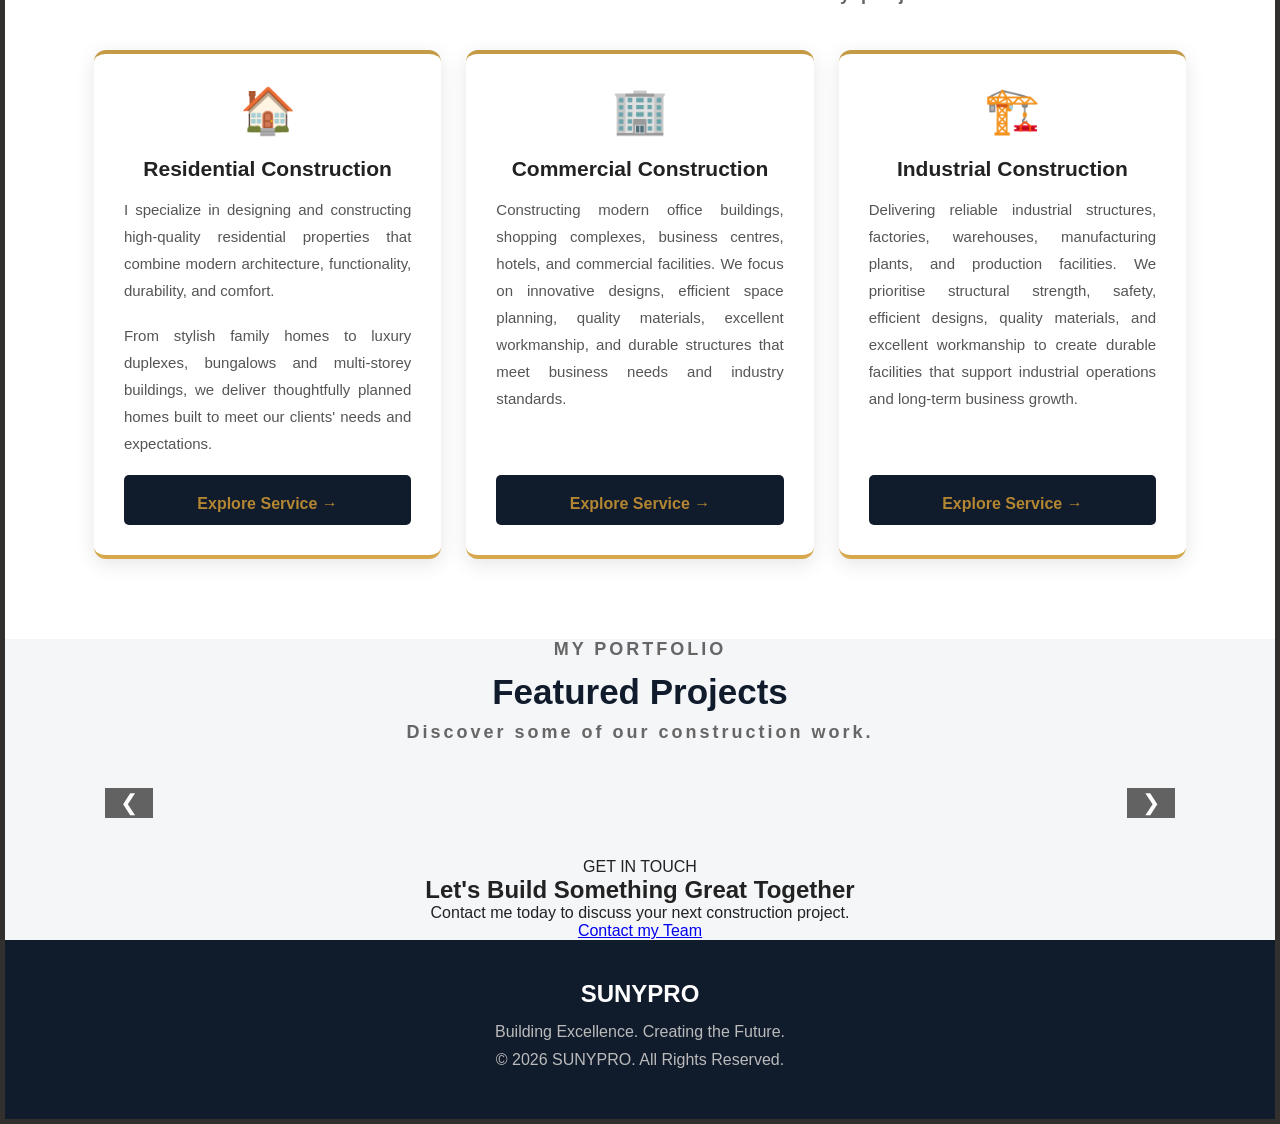
==== commit a0f2576f: "Refactor index.html with updated content and structure Updated HTML structure and content for the co" ====
--- a/index.html
+++ b/index.html
@@ -18,7 +18,7 @@
     <header>
 
         <div class="logo">
-            <img src="logo-1.jpg" alt="SUNYPRO Logo">
+            <img src="images/logo-1.jpg" alt="SUNYPRO Logo">
         </div>
 
 
@@ -41,11 +41,7 @@
                 <div class="hero-bg"></div>
                 <div class="hero-bg"></div>
 
-                <!-- HERO CONTENT -->
-
-                <div class="hero-content">
-                    <!-- Keep your existing hero text and buttons here -->
-                </div>
+
 
         <div class="hero-content">
 
@@ -116,9 +112,7 @@
         </div>
 
     </section>
-    </div>
-
-</section>
+
 
 
 
@@ -202,66 +196,35 @@
 
     <!-- PROJECT SECTION -->
 
-    <section class="featured-projects">
-
-        <div class="section-heading">
-
-            <p class="subtitle">MY PORTFOLIO</p>
-
-            <h2>Featured Projects</h2>
-
-            <p>Discover some of our construction work.</p>
-
-        </div>
-
-
-            <div class="featured-slider">
-
-                <div class="slider-track">
-
-                    <div class="slide">
-                        <img src="building-1.jpg" alt="Residential project">
-                    </div>
-
-                    <div class="slide">
-                        <img src="building-2.jpg" alt="Commercial project">
-                    </div>
-
-                    <div class="slide">
-                        <img src="building-3.jpg" alt="Construction project">
-                    </div>
-
-                    <div class="slide">
-                        <img src="building-4.jpg" alt="Construction project">
-                    </div>
-                    
-
-                    <div class="slide">
-                        <img src="building-5.jpg" alt="Construction project">
-                    </div>
-
-                    <div class="slide">
-                        <img src="building-7.jpg" alt="Construction project">
-                    </div>
-
-                <button class="slider-btn prev-slide">&#10094;</button>
-
-                <button class="slider-btn next-slide">&#10095;</button>
-
-                <div class="slider-dots"></div>
-
-            </div>
-
-
-        <div class="project-button">
-
-            <a href="gallery.html" class="primary-btn">
-                View All Projects
-            </a>
-
-        </div>
-
-    </section>
+    <!-- PROJECT SECTION -->
+
+<section class="featured-projects">
+
+    <div class="section-heading">
+
+        <p class="subtitle">MY PORTFOLIO</p>
+
+        <h2>Featured Projects</h2>
+
+        <p>Discover some of our construction work.</p>
+
+    </div>
+
+    <div class="featured-slider">
+
+        <div class="slider-track">
+            <!-- JavaScript will add project images here -->
+        </div>
+
+        <button class="slider-btn prev-slide">&#10094;</button>
+
+        <button class="slider-btn next-slide">&#10095;</button>
+
+        <div class="slider-dots"></div>
+
+    </div>
+
+</section>
 
 
     <!-- CONTACT SECTION -->
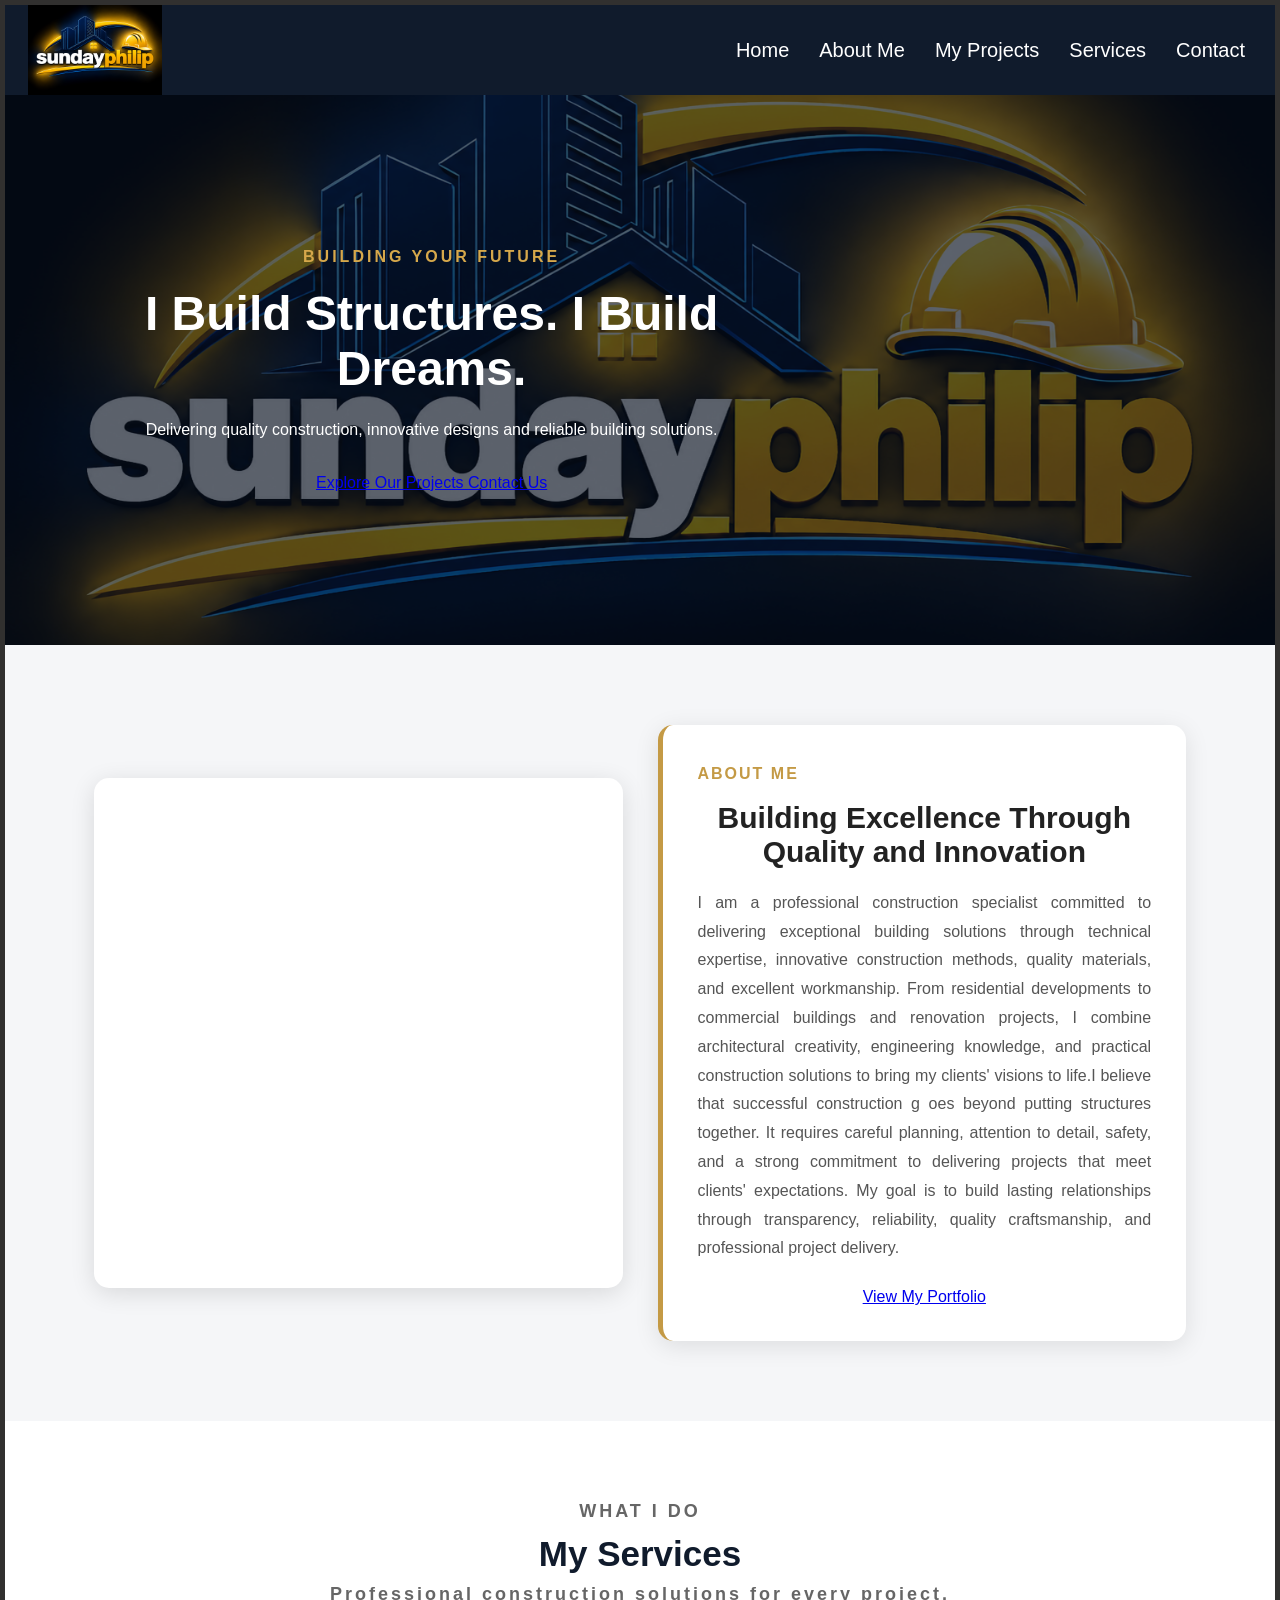
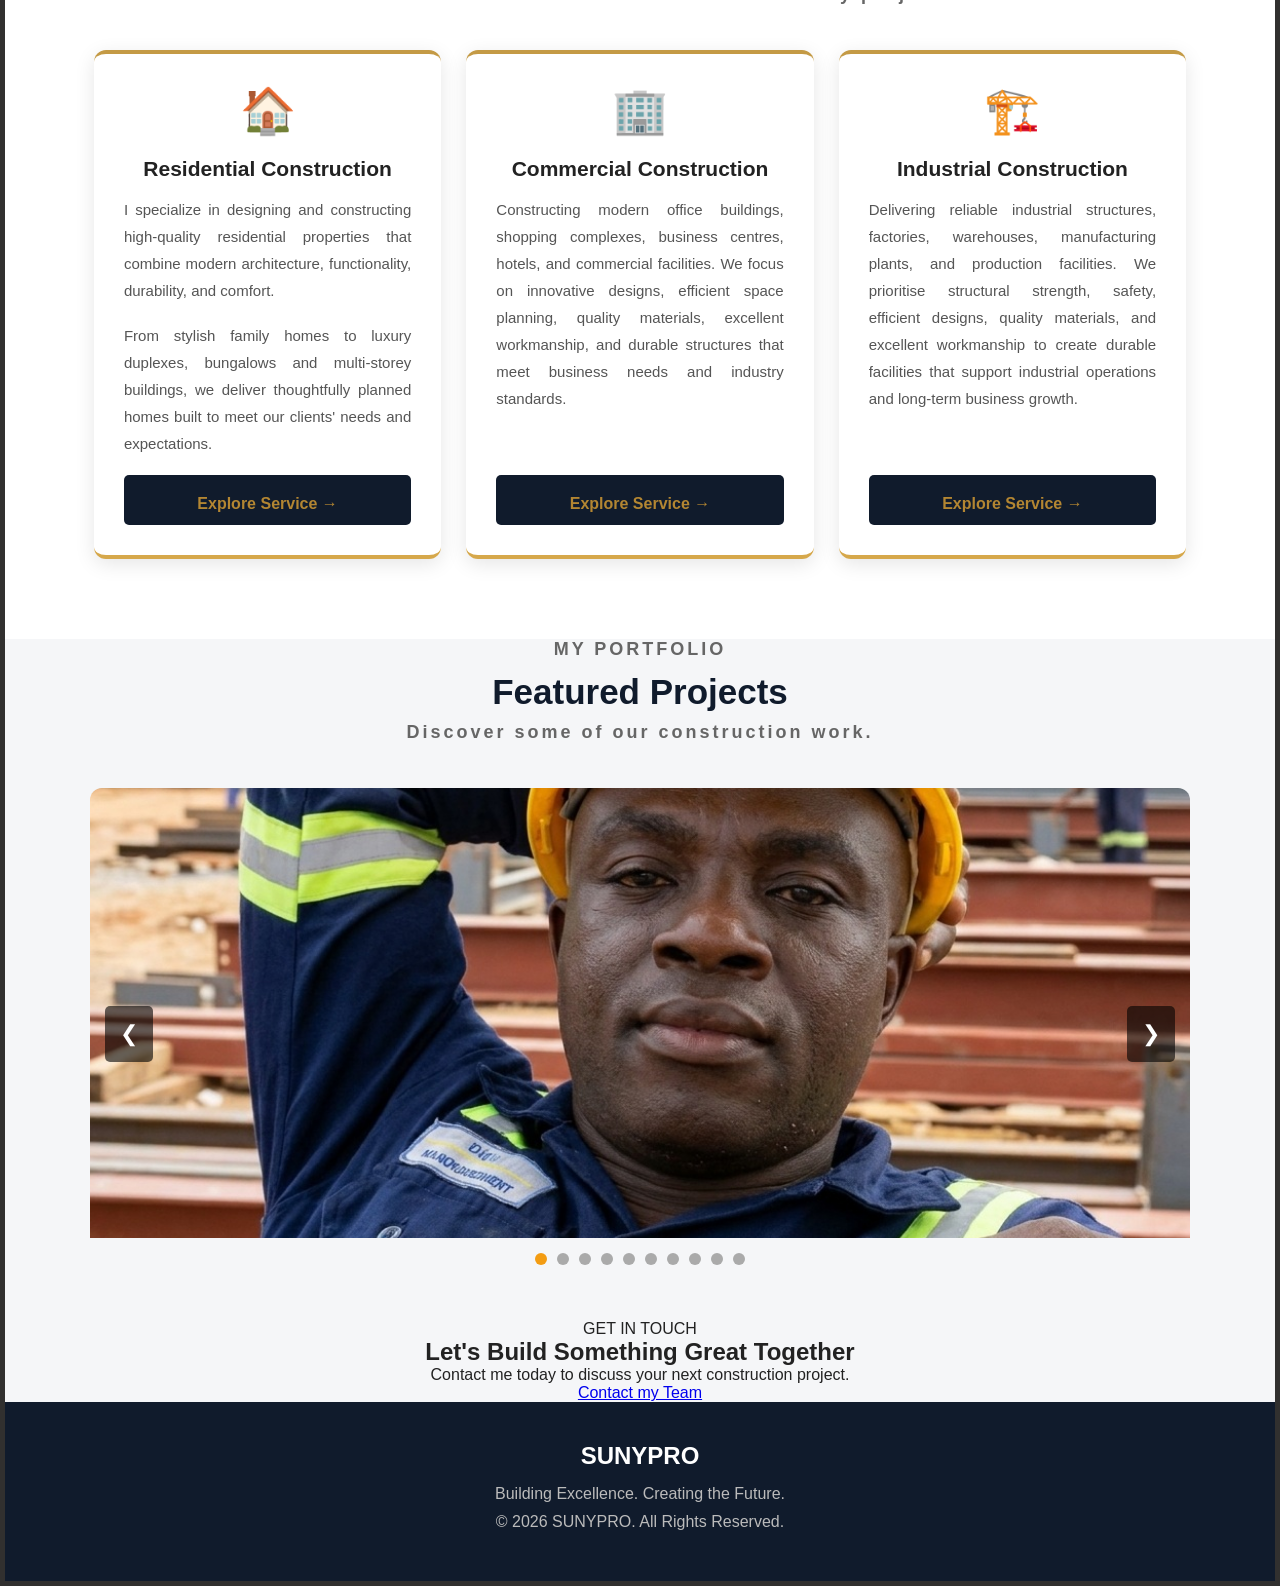
==== commit f1cabd0e: "Fix HTML formatting and structure" ====
--- a/index.html
+++ b/index.html
@@ -18,7 +18,7 @@
     <header>
 
         <div class="logo">
-            <img src="images/logo-1.jpg" alt="SUNYPRO Logo">
+            <img src="logo-1.jpg" alt="SUNYPRO Logo">
         </div>
 
 
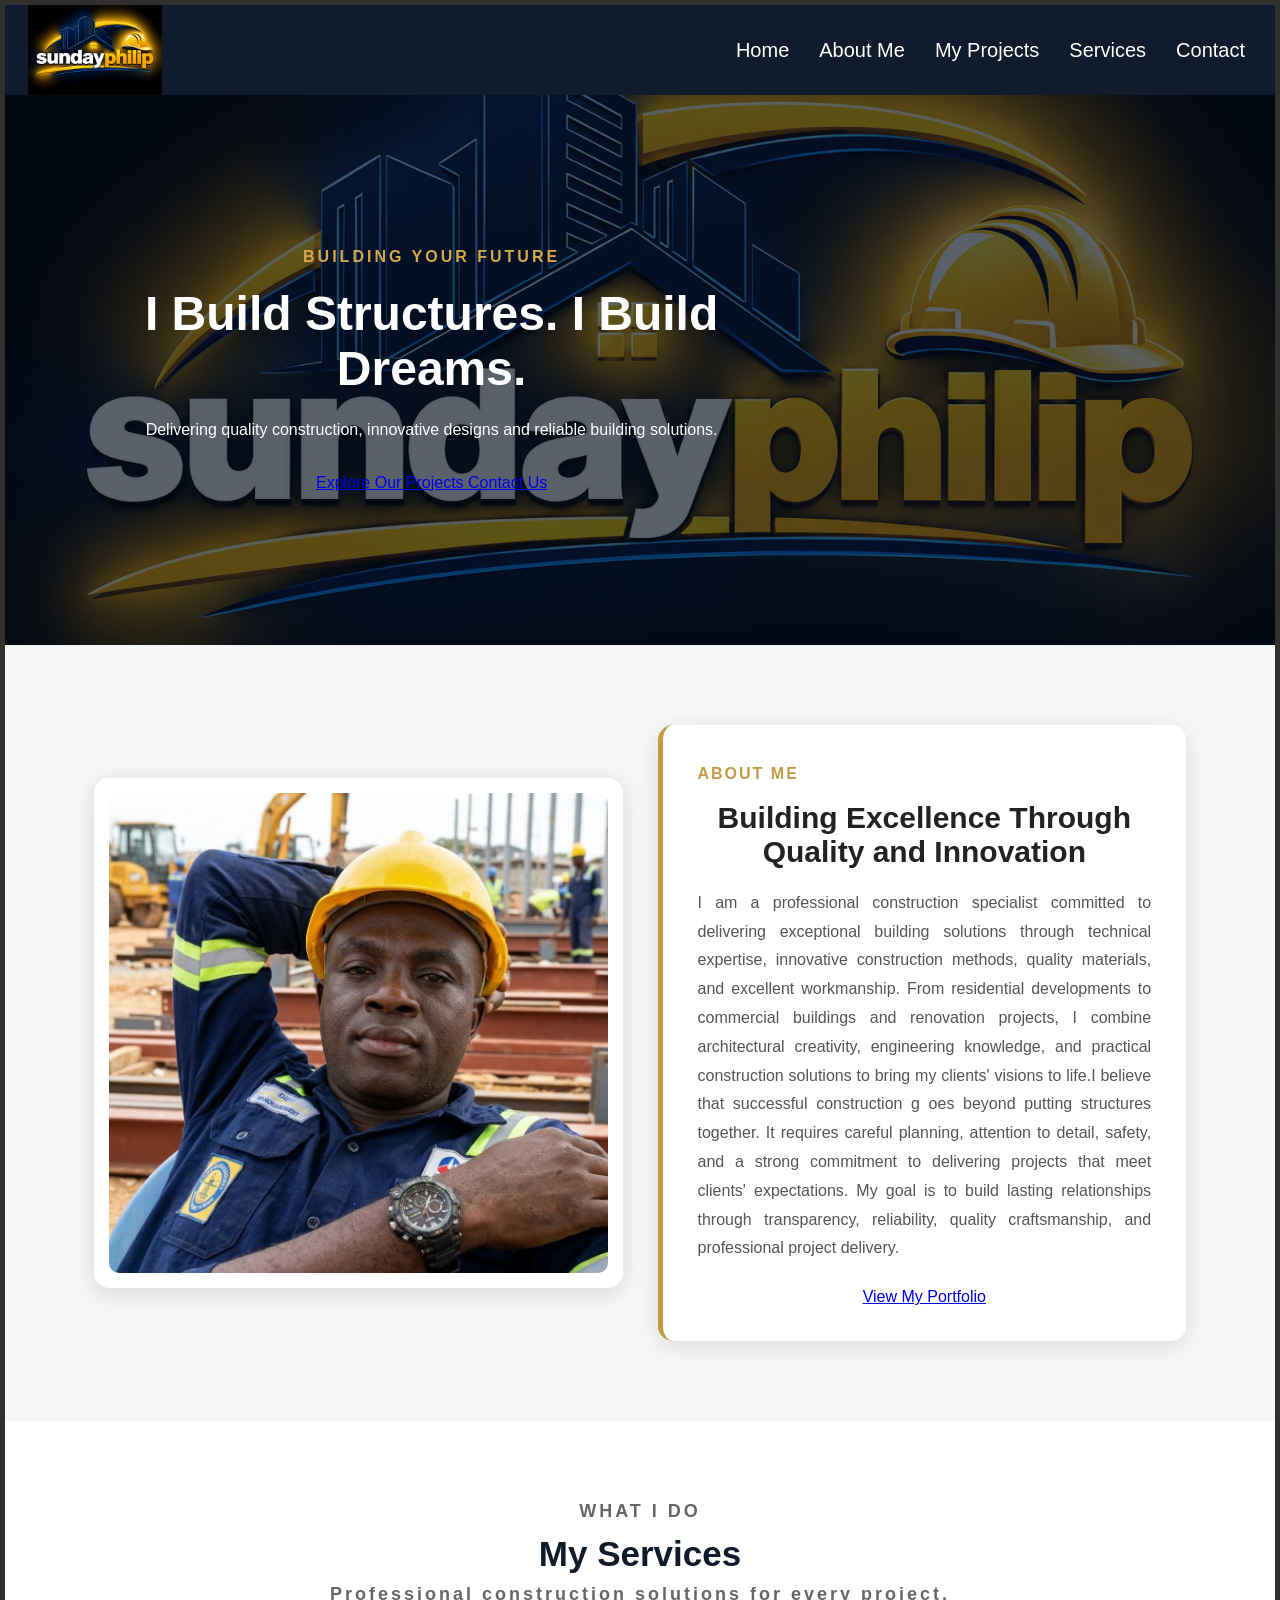
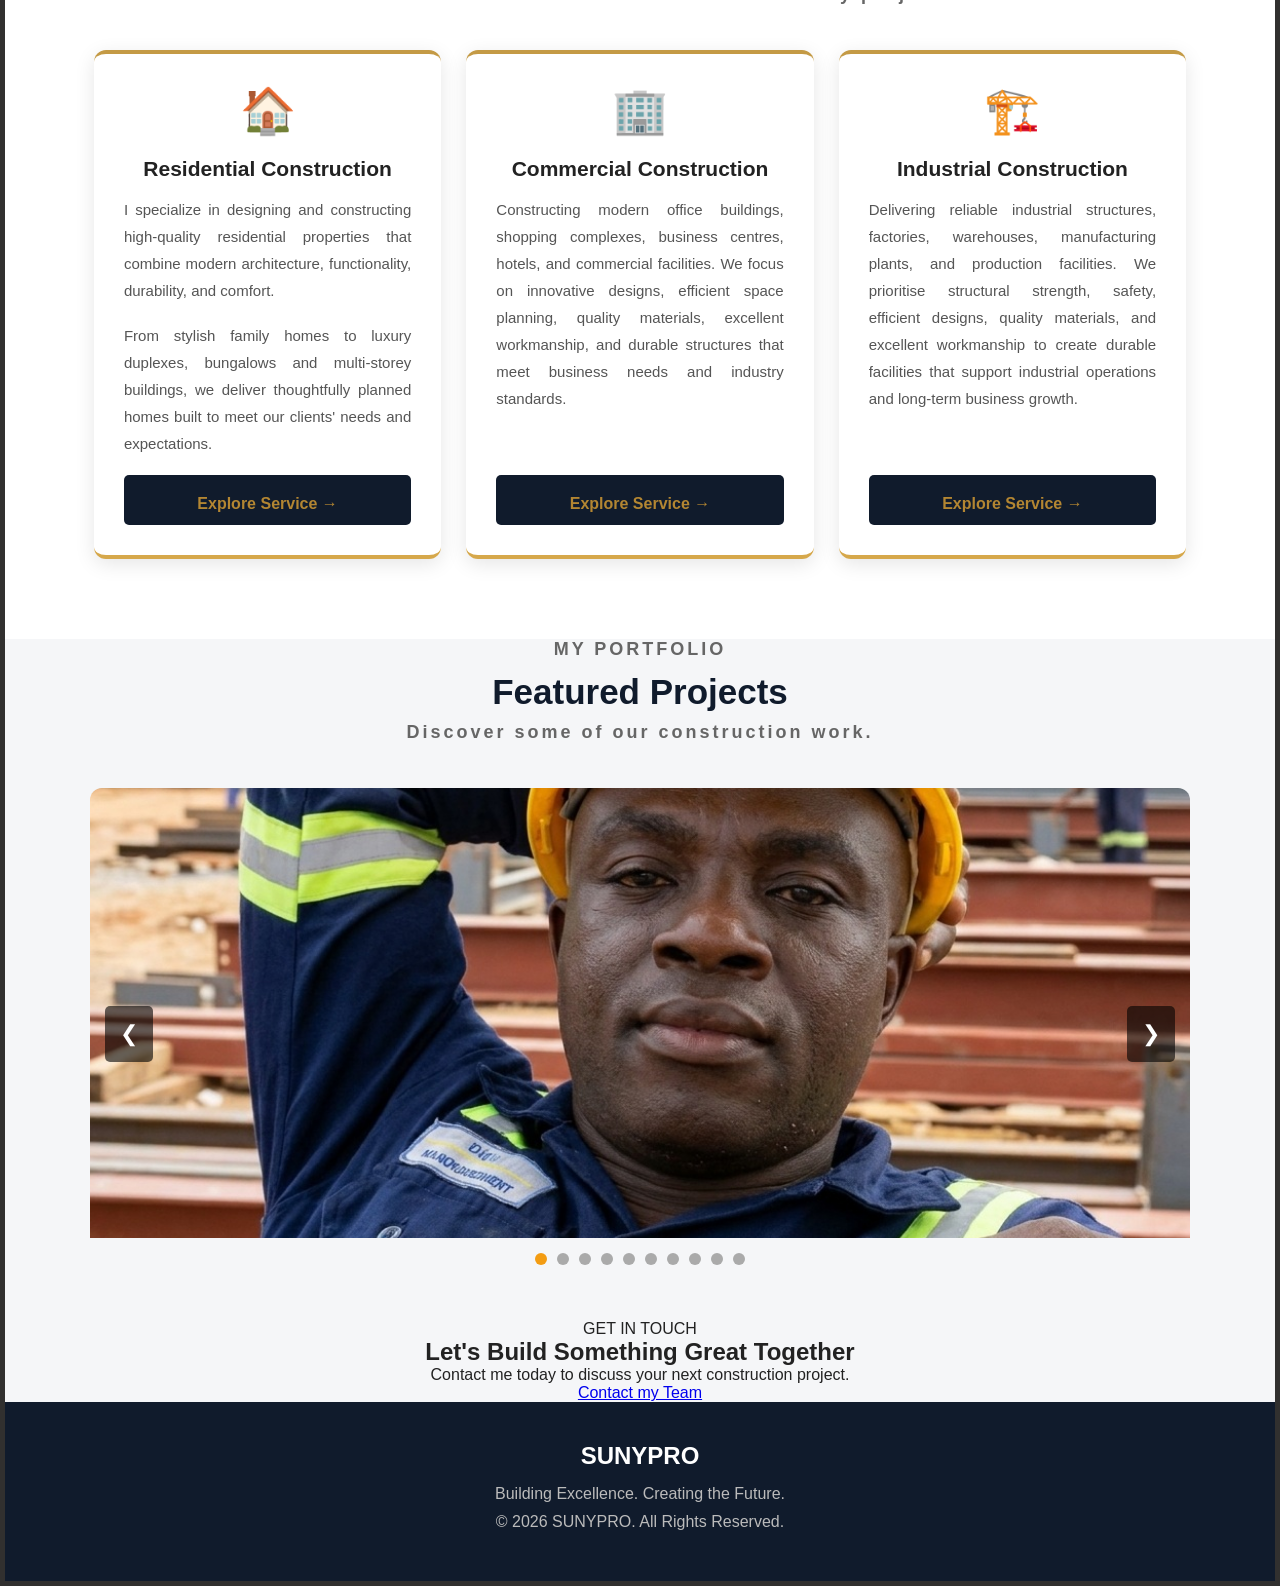
==== commit 3047788b: "Change title and update HTML structure" ====
--- a/index.html
+++ b/index.html
@@ -6,7 +6,7 @@
     <meta charset="UTF-8">
     <meta name="viewport" content="width=device-width, initial-scale=1.0">
 
-    <title>BUILDPRO | Construction Company</title>
+    <title>SUNYPRO | Construction Projects</title>
 
     <link rel="stylesheet" href="style.css">
 </head>
--- a/style.css
+++ b/style.css
@@ -569,7 +569,7 @@
 .about-image {
     width: 100%;
     min-height: 480px;
-    background: url("images/building-7.jpg") center/cover no-repeat;
+    background: url("building-1.jpg") center/cover no-repeat;
     border-radius: 10px;
 }
 
